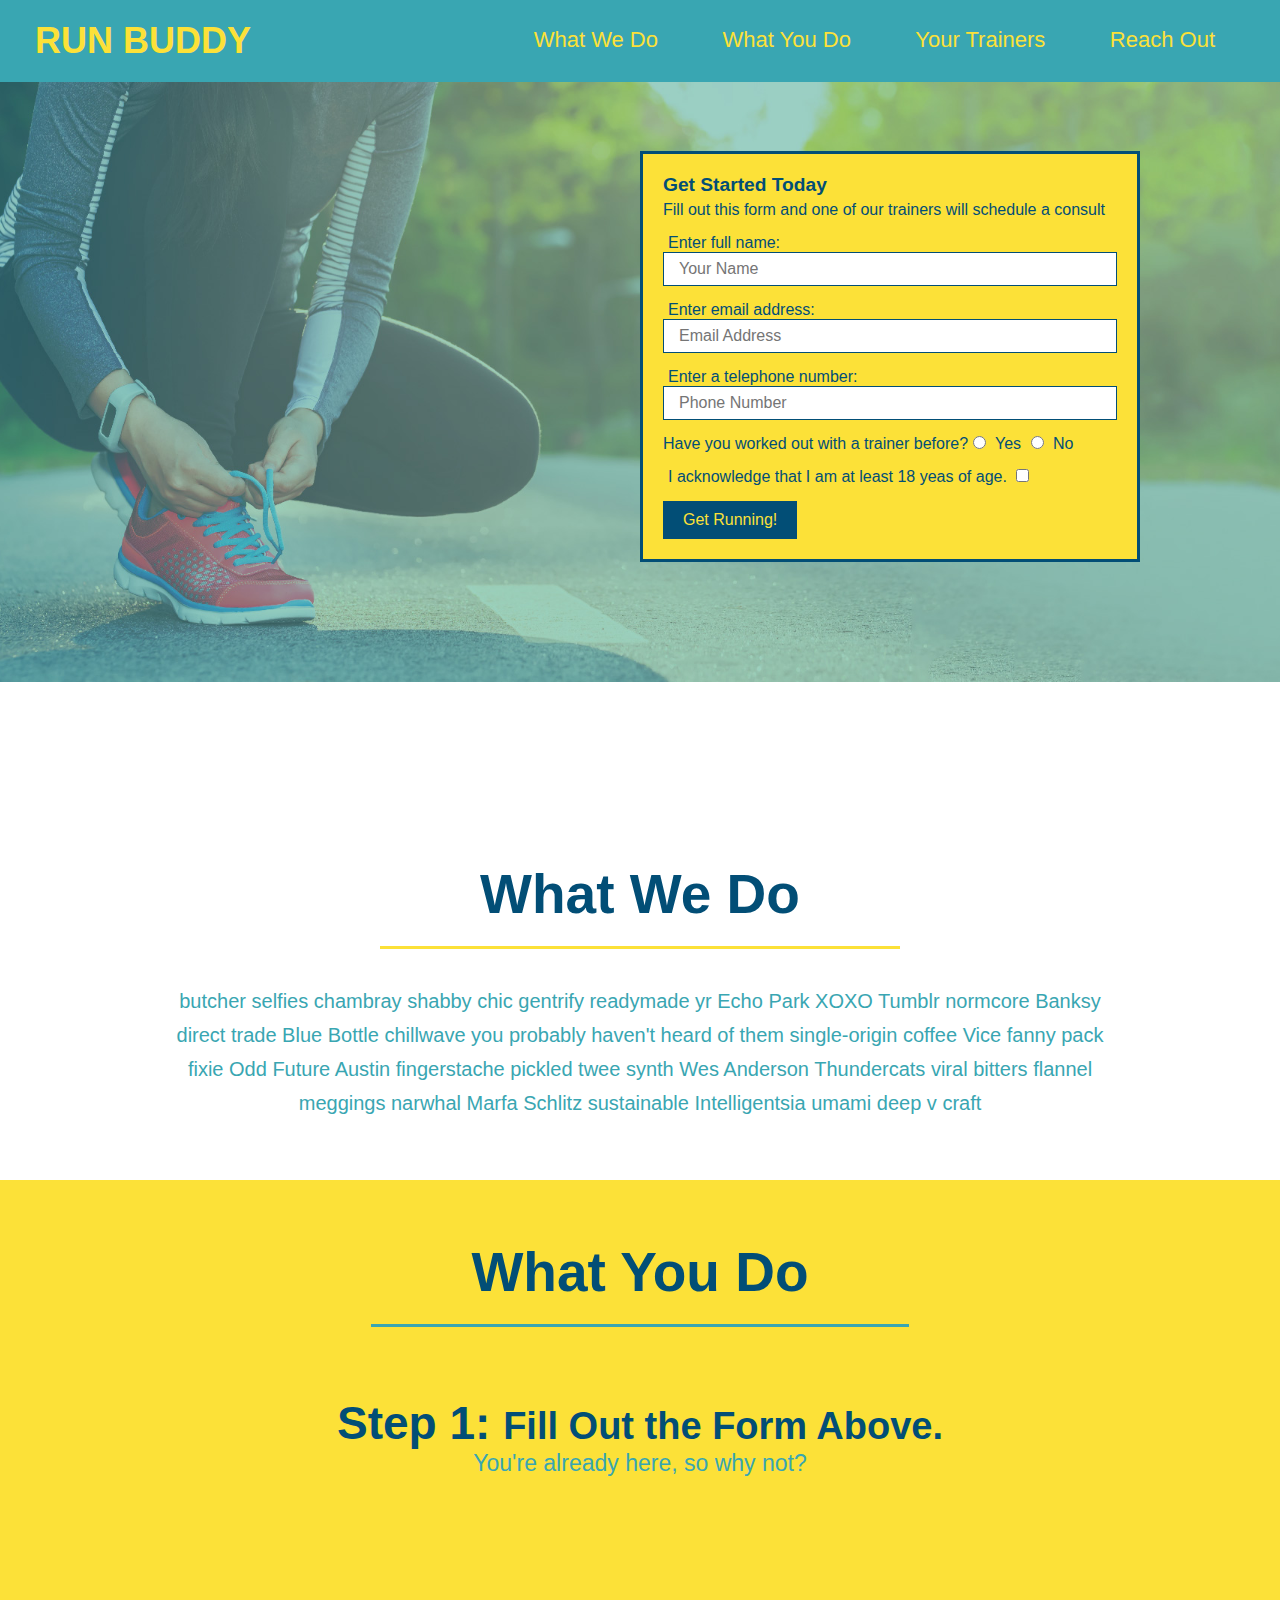
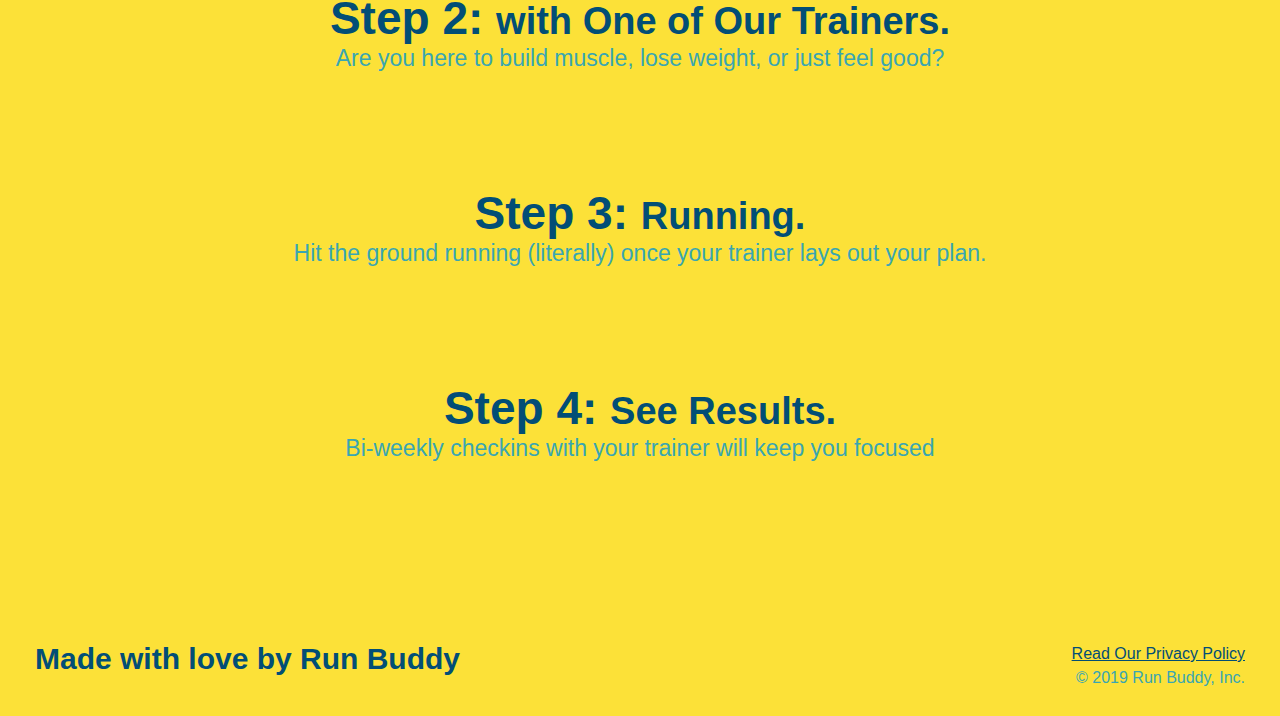
==== hello.html @ b3132343 "Style what you do section" ====
<!DOCTYPE html>
<html lang="en">
    <head>
        <link rel="stylesheet" href="../assets/style.css" />
        <meta charset="UTF-8" />
        <title>Run Buddy</title>
    </head>
    <body>
    <!--navigation -->
    <header>
        <h1>
            <a href="/">RUN BUDDY</a>
        </h1>
        <nav>
            <!-- Unordered list element -->
            <ul>
                <!--List item element-->
                <li>
                    <!-- Anchor element -->
                    <a href="#what-we-do">What We Do</a>
                </li>
                <li>
                    <a href="#what-you-do">What You Do</a>
                </li>
                <li>
                    <a href="#your-trainers">Your Trainers</a>
                </li>
                <li>
                    <a href="#reach-out">Reach Out</a>
                </li>
            </ul>
        </nav>
    </header>

    <section class="hero">
        <div class="hero-form">
            <h3>Get Started Today</h3>
            <p>Fill out this form and one of our trainers will schedule a consult</p>
        <!-- Add form element -->
        <form>
            <label for="name">Enter full name:</label>
            <input type="text" placeholder="Your Name" name="name" id="name" class="form-input"/>
            <label for="email">Enter email address:</label>
            <input type="email" placeholder="Email Address" name="email" id="email" class="form-input" />
            <label for="phone">Enter a telephone number:</label>
            <input type="tel" placeholder="Phone Number" name="phone" id="phone" class="form-input"/>
            <p>
                Have you worked out with a trainer before?
                <input type="radio" name="trainer-confirm" id="trainer-yes" />
                <label for="trainer-yes">Yes</label>
                <input type="radio" name="trainer-confirm" id="trainer-no" />
                <label for="trainer-no">No</label>
            </p>
            <p>
                <label for="checkbox" >
                    I acknowledge that I am at least 18 yeas of age.
                </label>
                <input type="checkbox" name="age-confirm" id="checkbox" />
            </p>
            <button type="submit">
                Get Running!
            </button>
        </form>
        </div>
    </section>

    <!-- hero/jumbotron-->
    <section>
    </section>

   <!-- "what we do" section -->
<section id="what-we-do" class="intro">
    <h2 class="section-title primary-border">What We Do</h2>
    <p>
      butcher selfies chambray shabby chic gentrify readymade yr Echo Park XOXO Tumblr normcore Banksy direct trade Blue Bottle chillwave you probably haven't heard of them single-origin coffee Vice fanny pack fixie Odd Future Austin fingerstache pickled twee synth Wes Anderson Thundercats viral bitters flannel meggings narwhal Marfa Schlitz sustainable Intelligentsia umami deep v craft
    </p>
  </section>

  <!-- "what you do" section -->
  <section id="what-you-do" class="steps">
    <h2 class="section-title secondary-border">What You Do</h2>

    <div>
    <!--insert this img element-->
    <img src="./assets/images/step-1.svg" alt="" />
      <h3>Step 1: <span>Fill Out the Form Above.</span></h3>
      <p>You're already here, so why not?</p>
    </div>
  
    <div>
        <img src="./assets/images/step-2.svg" alt="" />
      <h3>Step 2: <span> with One of Our Trainers.</span></h3>
      <p>Are you here to build muscle, lose weight, or just feel good?</p>
    </div>
  
    <div>
        <img src="./assets/images/step-3.svg" alt="" />
      <h3>Step 3: <span> Running.</span></h3>
      <p>Hit the ground running (literally) once your trainer lays out your plan.</p>
    </div>
  
    <div>
        <img src="./assets/images/step-4.svg" alt="" />
      <h3>Step 4: <span>See Results.</span></h3>
      <p>Bi-weekly checkins with your trainer will keep you focused</p>
    </div>
  </section>

    <!-- footer -->
    <footer>
        <h2>Made with love by Run Buddy</h2>
        <div>
            <a href="#">Read Our Privacy Policy</a><br />
            &copy; 2019 Run Buddy, Inc.
        </div>
    </footer>
    </body>
</html>
---- assets/style.css ----
* {
    margin: 0;
    padding: 0;
    box-sizing: border-box;
  }

body {
    /* more on this crazy alphanumerical value in a minute! */
    color: #39a6b2;
    font-family: Helvetica, Arial, sans-serif;
}

header {
    padding: 20px 35px;
    background-color: #39a6b2;
}

header h1 {
    font-weight: bold;
    font-size: 36px;
    color: #fce138;
    margin: 0;
    display: inline;
}

header a {
    text-decoration: none;
    color: #fce138;
}

header nav {
    float: right;
    margin: 7px 0;
}

header nav ul li {
    display: inline;
}

header nav ul li a {
    margin: 0 30px;
    font-weight: lighter;
    font-size: 22px;
  }

footer {
    background: #fce138;
    width: 100%;
    padding: 40px 35px;
}

footer h2 {
    display: inline;
    color: #024e76;
    font-size: 30px;
    margin: 0;
}

footer div {
    float: right;
    line-height: 1.5;
    text-align: right;
}

footer a {
    color: #024e76;
}

section {
    padding: 60px;
}

/* Hero Style Start */
.hero {
    background-image: url("../assets/Images/hero-bg.jpg");
    height: 600px;
    background-size: cover;
    background-position: center;
    position: relative;
  }
  /* Hero Style End */

.hero-form {
    background-color: #fce138;
    padding: 20px;
    width: 500px;
    color: #024e76;
    border: solid 3px #024e76;
    position: absolute;
    bottom: 120px;
    right: 140px;
  }

h3 {
    margin: 0;
    font-size: larger;
}

.hero-form p {
    margin: 5px 0 15px 0;
  }

.form-input {
   border: 1px solid #024e76;
   display: block;
   padding: 7px 15px;
   font-size: 16px;
   color: #024e76;
   width: 100%;
   margin-bottom: 15px; 
}

.hero-form label {
    margin: 0 5px;
}

.hero-form button {
    color: #fce138;
    background-color: #024e76;
    border: none;
    padding: 10px 20px;
    font-size: 16px;
  }
  /* HERO STYLES END */

.intro {
    text-align: center;
}

.intro p {
    line-height: 1.7;
    color: #39a6b2;
    width: 80%;
    font-size: 20px;
    margin: 0 auto;
  }

.steps {
    text-align: center;
    background: #fce138;
  }

.section-title {
    font-size: 55px;
    color: #024e76;
    margin-bottom: 35px;
    padding: 0 100px 20px 100px;
    display: inline-block;
    border-bottom: 3px solid;
  }
  
.primary-border {
    border-color: #fce138;
  }
.secondary-border {
    border-color: #39a6b2;
}

.steps div {
  margin-bottom: 80px;
}

.steps img {
  width: 15%;
  margin: 10px 0;
}

.steps h3 {
  color: #024e76;
  font-size: 46px;
  margin-top: 10px;
}

.steps p {
  color: #39a6b2;
  font-size: 23px;
}

.steps span {
  font-size: 38px;
}
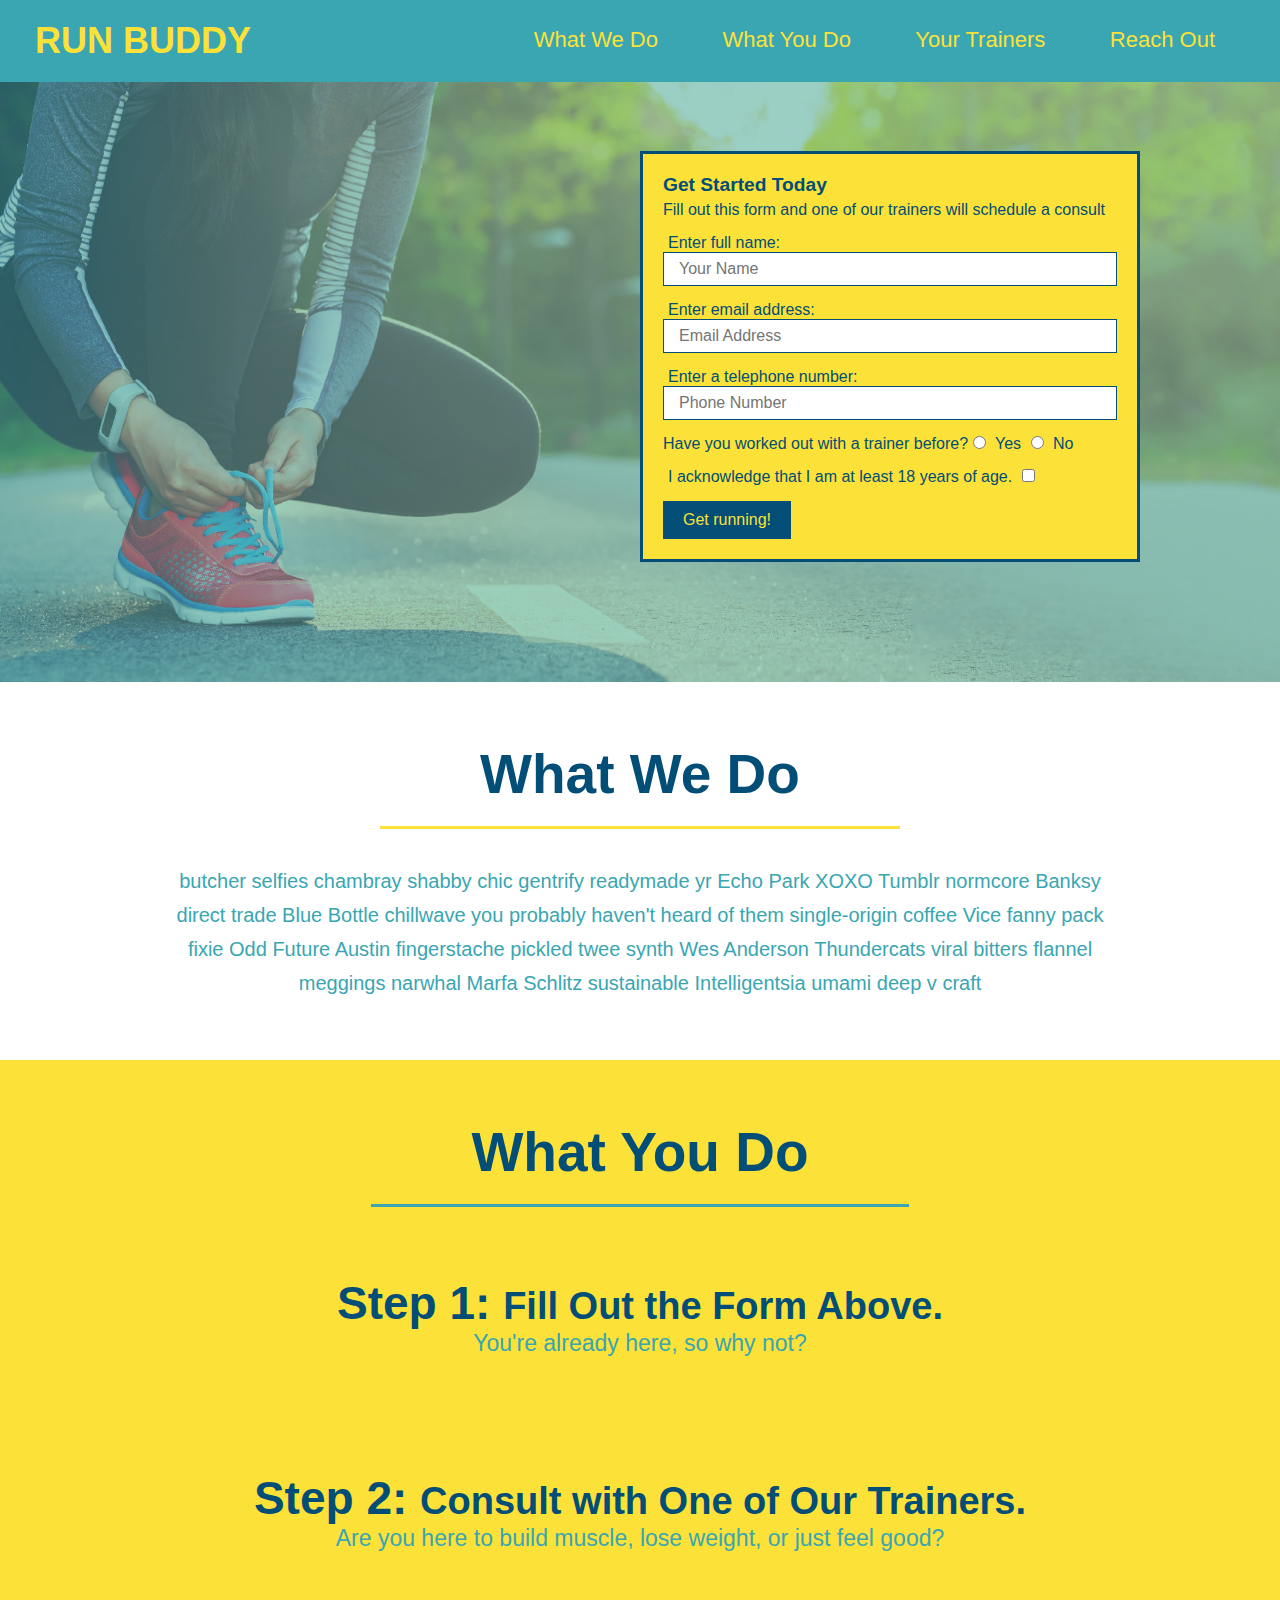
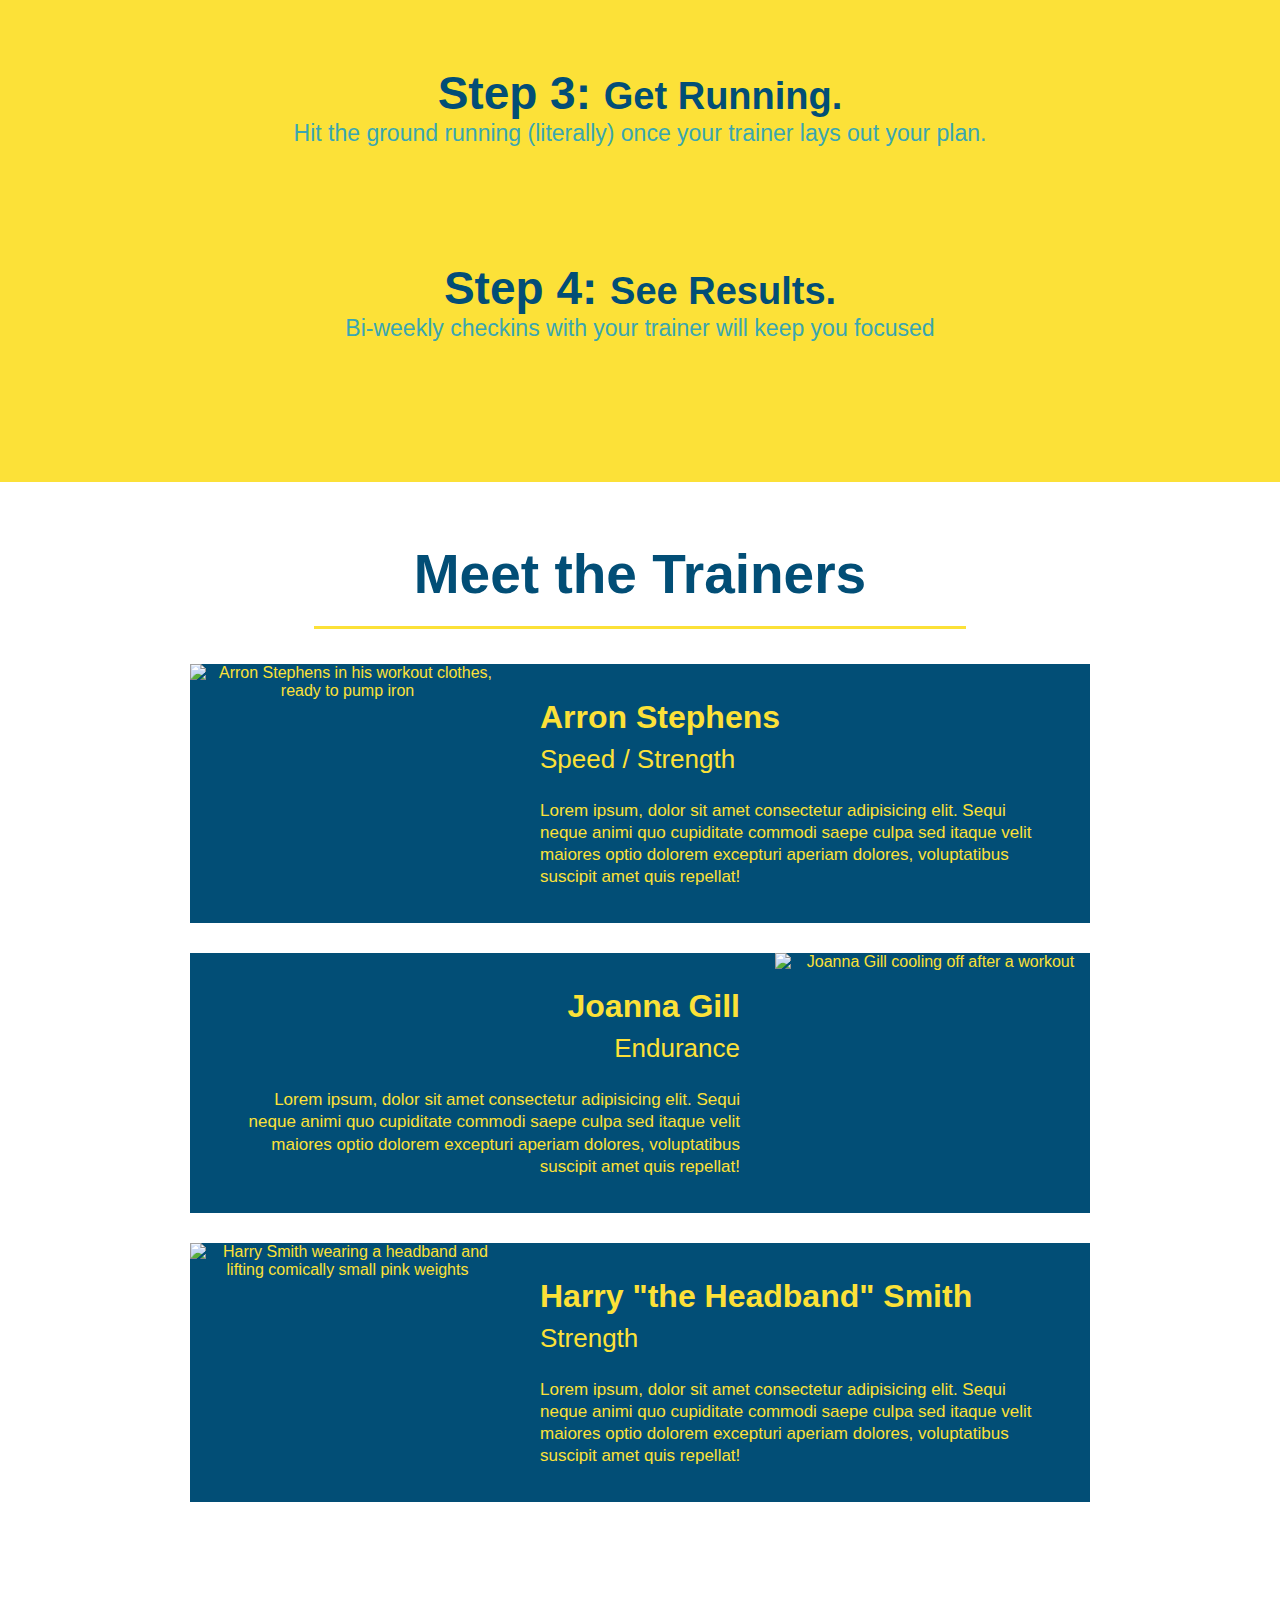
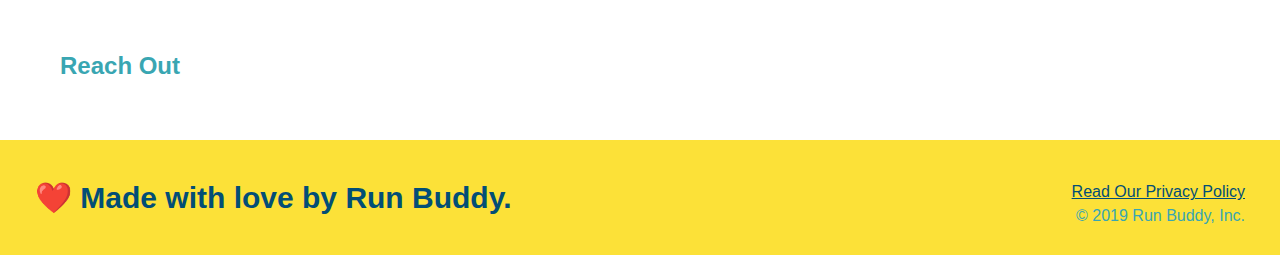
==== commit 67ce08d0: "meet the trainers sections" ====
--- a/hello.html
+++ b/hello.html
@@ -1,78 +1,81 @@
 <!DOCTYPE html>
 <html lang="en">
-    <head>
-        <link rel="stylesheet" href="../assets/style.css" />
-        <meta charset="UTF-8" />
-        <title>Run Buddy</title>
-    </head>
-    <body>
-    <!--navigation -->
-    <header>
-        <h1>
-            <a href="/">RUN BUDDY</a>
-        </h1>
-        <nav>
-            <!-- Unordered list element -->
-            <ul>
-                <!--List item element-->
-                <li>
-                    <!-- Anchor element -->
-                    <a href="#what-we-do">What We Do</a>
-                </li>
-                <li>
-                    <a href="#what-you-do">What You Do</a>
-                </li>
-                <li>
-                    <a href="#your-trainers">Your Trainers</a>
-                </li>
-                <li>
-                    <a href="#reach-out">Reach Out</a>
-                </li>
-            </ul>
-        </nav>
-    </header>
 
-    <section class="hero">
-        <div class="hero-form">
-            <h3>Get Started Today</h3>
-            <p>Fill out this form and one of our trainers will schedule a consult</p>
-        <!-- Add form element -->
-        <form>
-            <label for="name">Enter full name:</label>
-            <input type="text" placeholder="Your Name" name="name" id="name" class="form-input"/>
-            <label for="email">Enter email address:</label>
-            <input type="email" placeholder="Email Address" name="email" id="email" class="form-input" />
-            <label for="phone">Enter a telephone number:</label>
-            <input type="tel" placeholder="Phone Number" name="phone" id="phone" class="form-input"/>
-            <p>
-                Have you worked out with a trainer before?
-                <input type="radio" name="trainer-confirm" id="trainer-yes" />
-                <label for="trainer-yes">Yes</label>
-                <input type="radio" name="trainer-confirm" id="trainer-no" />
-                <label for="trainer-no">No</label>
-            </p>
-            <p>
-                <label for="checkbox" >
-                    I acknowledge that I am at least 18 yeas of age.
-                </label>
-                <input type="checkbox" name="age-confirm" id="checkbox" />
-            </p>
-            <button type="submit">
-                Get Running!
-            </button>
-        </form>
-        </div>
-    </section>
+<head>
+  <meta charset="UTF-8" />
+  <title>Run Buddy</title>
+  <link rel="stylesheet" href="./assets/style.css" />
+</head>
 
-    <!-- hero/jumbotron-->
-    <section>
-    </section>
+<body>
+  <!-- navigation -->
+  <header>
+    <h1>
+      <a href="/">
+        RUN BUDDY
+      </a>
+    </h1>
+    <nav>
+      <!-- Unordered list element -->
+      <ul>
+        <!-- List item element-->
+        <li>
+          <!-- Anchor element -->
+          <a href="#what-we-do">What We Do</a>
+        </li>
+        <li>
+          <a href="#what-you-do">What You Do</a>
+        </li>
+        <li>
+          <a href="#your-trainers">Your Trainers</a>
+        </li>
+        <li>
+          <a href="#reach-out">Reach Out</a>
+        </li>
+      </ul>
+    </nav>
+  </header>
 
-   <!-- "what we do" section -->
-<section id="what-we-do" class="intro">
+  <!-- hero/jumbotron -->
+  <section class="hero">
+    <div class="hero-form">
+      <h3>Get Started Today</h3>
+      <p>Fill out this form and one of our trainers will schedule a consult</p>
+      <form>
+        <label for="name">Enter full name:</label>
+        <input type="text" placeholder="Your Name" name="name" id="name" class="form-input" />
+        <label for="email">Enter email address:</label>
+        <input type="text" placeholder="Email Address" name="email" id="email" class="form-input" />
+        <label for="phone">Enter a telephone number:</label>
+        <input type="text" placeholder="Phone Number" name="phone" id="phone" class="form-input" />
+        <p>
+          Have you worked out with a trainer before?
+          <input type="radio" name="trainer-confirm" id="trainer-yes" />
+          <label for="trainer-yes">Yes</label>
+          <input type="radio" name="trainer-confirm" id="trainer-no" />
+          <label for="trainer-no">No</label>
+        </p>
+        <p>
+          <label for="checkbox">
+            I acknowledge that I am at least 18 years of age.
+          </label>
+          <input type="checkbox" name="checkpoint1" id="checkbox" />
+        </p>
+        <button type="submit">
+          Get running!
+        </button>
+      </form>
+    </div>
+  </section>
+
+  <!-- "what we do" section -->
+  <section id="what-we-do" class="intro">
     <h2 class="section-title primary-border">What We Do</h2>
     <p>
-      butcher selfies chambray shabby chic gentrify readymade yr Echo Park XOXO Tumblr normcore Banksy direct trade Blue Bottle chillwave you probably haven't heard of them single-origin coffee Vice fanny pack fixie Odd Future Austin fingerstache pickled twee synth Wes Anderson Thundercats viral bitters flannel meggings narwhal Marfa Schlitz sustainable Intelligentsia umami deep v craft
+      butcher selfies chambray shabby chic gentrify readymade yr Echo Park XOXO Tumblr normcore Banksy direct trade Blue
+      Bottle chillwave you probably haven't heard of them single-origin coffee Vice fanny pack fixie Odd Future Austin
+      fingerstache pickled twee synth Wes Anderson Thundercats viral bitters flannel meggings narwhal Marfa Schlitz
+      sustainable Intelligentsia umami deep v craft
     </p>
   </section>
 
@@ -81,38 +84,87 @@
     <h2 class="section-title secondary-border">What You Do</h2>
 
     <div>
-    <!--insert this img element-->
-    <img src="./assets/images/step-1.svg" alt="" />
+      <img src="./assets/images/step-1.svg" alt="" />
       <h3>Step 1: <span>Fill Out the Form Above.</span></h3>
       <p>You're already here, so why not?</p>
     </div>
-  
+
     <div>
-        <img src="./assets/images/step-2.svg" alt="" />
-      <h3>Step 2: <span> with One of Our Trainers.</span></h3>
+      <img src="./assets/images/step-2.svg" alt="" />
+      <h3>Step 2: <span>Consult with One of Our Trainers.</span></h3>
       <p>Are you here to build muscle, lose weight, or just feel good?</p>
     </div>
-  
+
     <div>
-        <img src="./assets/images/step-3.svg" alt="" />
-      <h3>Step 3: <span> Running.</span></h3>
+      <img src="./assets/images/step-3.svg" alt="" />
+      <h3>Step 3: <span>Get Running.</span></h3>
       <p>Hit the ground running (literally) once your trainer lays out your plan.</p>
     </div>
-  
+
     <div>
-        <img src="./assets/images/step-4.svg" alt="" />
+      <img src="./assets/images/step-4.svg" alt="" />
       <h3>Step 4: <span>See Results.</span></h3>
       <p>Bi-weekly checkins with your trainer will keep you focused</p>
     </div>
   </section>
 
-    <!-- footer -->
-    <footer>
-        <h2>Made with love by Run Buddy</h2>
-        <div>
-            <a href="#">Read Our Privacy Policy</a><br />
-            &copy; 2019 Run Buddy, Inc.
+  <!-- "meet the trainers" section -->
+  <section id="your-trainers" class="trainers">
+    <h2 class="section-title primary-border">
+        Meet the Trainers
+    </h2>
+    <article class="trainer">
+        <img src="./assets/images/trainer-1.jpg" alt="Arron Stephens in his workout clothes, ready to pump iron" />
+        <div class="trainer-bio text-left">
+          <h3>Arron Stephens</h3>
+          <h4>Speed / Strength</h4>
+          <p>
+            Lorem ipsum, dolor sit amet consectetur adipisicing elit. Sequi neque animi quo cupiditate commodi saepe culpa sed
+            itaque velit maiores optio dolorem excepturi aperiam dolores, voluptatibus suscipit amet quis repellat!
+          </p>
         </div>
-    </footer>
-    </body>
+      </article>
+
+      <!-- second trainer bio -->
+<article class="trainer">
+    <div class="trainer-bio text-right">
+      <h3>Joanna Gill</h3>
+      <h4>Endurance</h4>
+      <p>
+        Lorem ipsum, dolor sit amet consectetur adipisicing elit. Sequi neque animi quo cupiditate commodi saepe culpa sed
+        itaque velit maiores optio dolorem excepturi aperiam dolores, voluptatibus suscipit amet quis repellat!
+      </p>
+    </div>
+    <img src="./assets/images/trainer-2.jpg" alt="Joanna Gill cooling off after a workout" />
+  </article>
+  
+  <!-- third trainer bio -->
+  <article class="trainer">
+    <img src="./assets/images/trainer-3.jpg" alt="Harry Smith wearing a headband and lifting comically small pink weights" />
+    <div class="trainer-bio text-left">
+      <h3>Harry "the Headband" Smith</h3>
+      <h4>Strength</h4>
+      <p>
+        Lorem ipsum, dolor sit amet consectetur adipisicing elit. Sequi neque animi quo cupiditate commodi saepe culpa sed
+        itaque velit maiores optio dolorem excepturi aperiam dolores, voluptatibus suscipit amet quis repellat!
+      </p>
+    </div>
+  </article>
+  </section>
+
+  <!-- "reach out" section -->
+  <section>
+    <h2>Reach Out</h2>
+  </section>
+
+  <!-- footer -->
+  <footer>
+    <h2>❤️ Made with love by Run Buddy.</h2>
+    <div>
+      <a href="#">Read Our Privacy Policy</a><br />
+      &copy; 2019 Run Buddy, Inc.
+    </div>
+  </footer>
+</body>
+
 </html>--- a/assets/style.css
+++ b/assets/style.css
@@ -178,4 +178,51 @@
 
 .steps span {
   font-size: 38px;
+}
+
+.trainers {
+  text-align: center;
+}
+
+.trainer {
+  width: 900px;
+  margin: 0 auto 30px auto;
+  background: #024e76;
+  color: #fce138;
+  overflow: auto;
+}
+
+.trainer img {
+  width: 35%;
+  float: left;
+}
+
+.trainer-bio {
+  padding: 35px;
+  float: left;
+  width: 65%;
+}
+
+.text-left {
+  text-align: left;
+}
+
+.text-right {
+  text-align: right;
+}
+
+.trainer-bio h3 {
+  font-size: 32px;
+  margin-bottom: 8px;
+}
+
+.trainer-bio h4 {
+  font-weight: lighter;
+  font-size: 26px;
+  margin-bottom: 25px;
+}
+
+.trainer-bio p {
+  font-size: 17px;
+  line-height: 1.3;
 }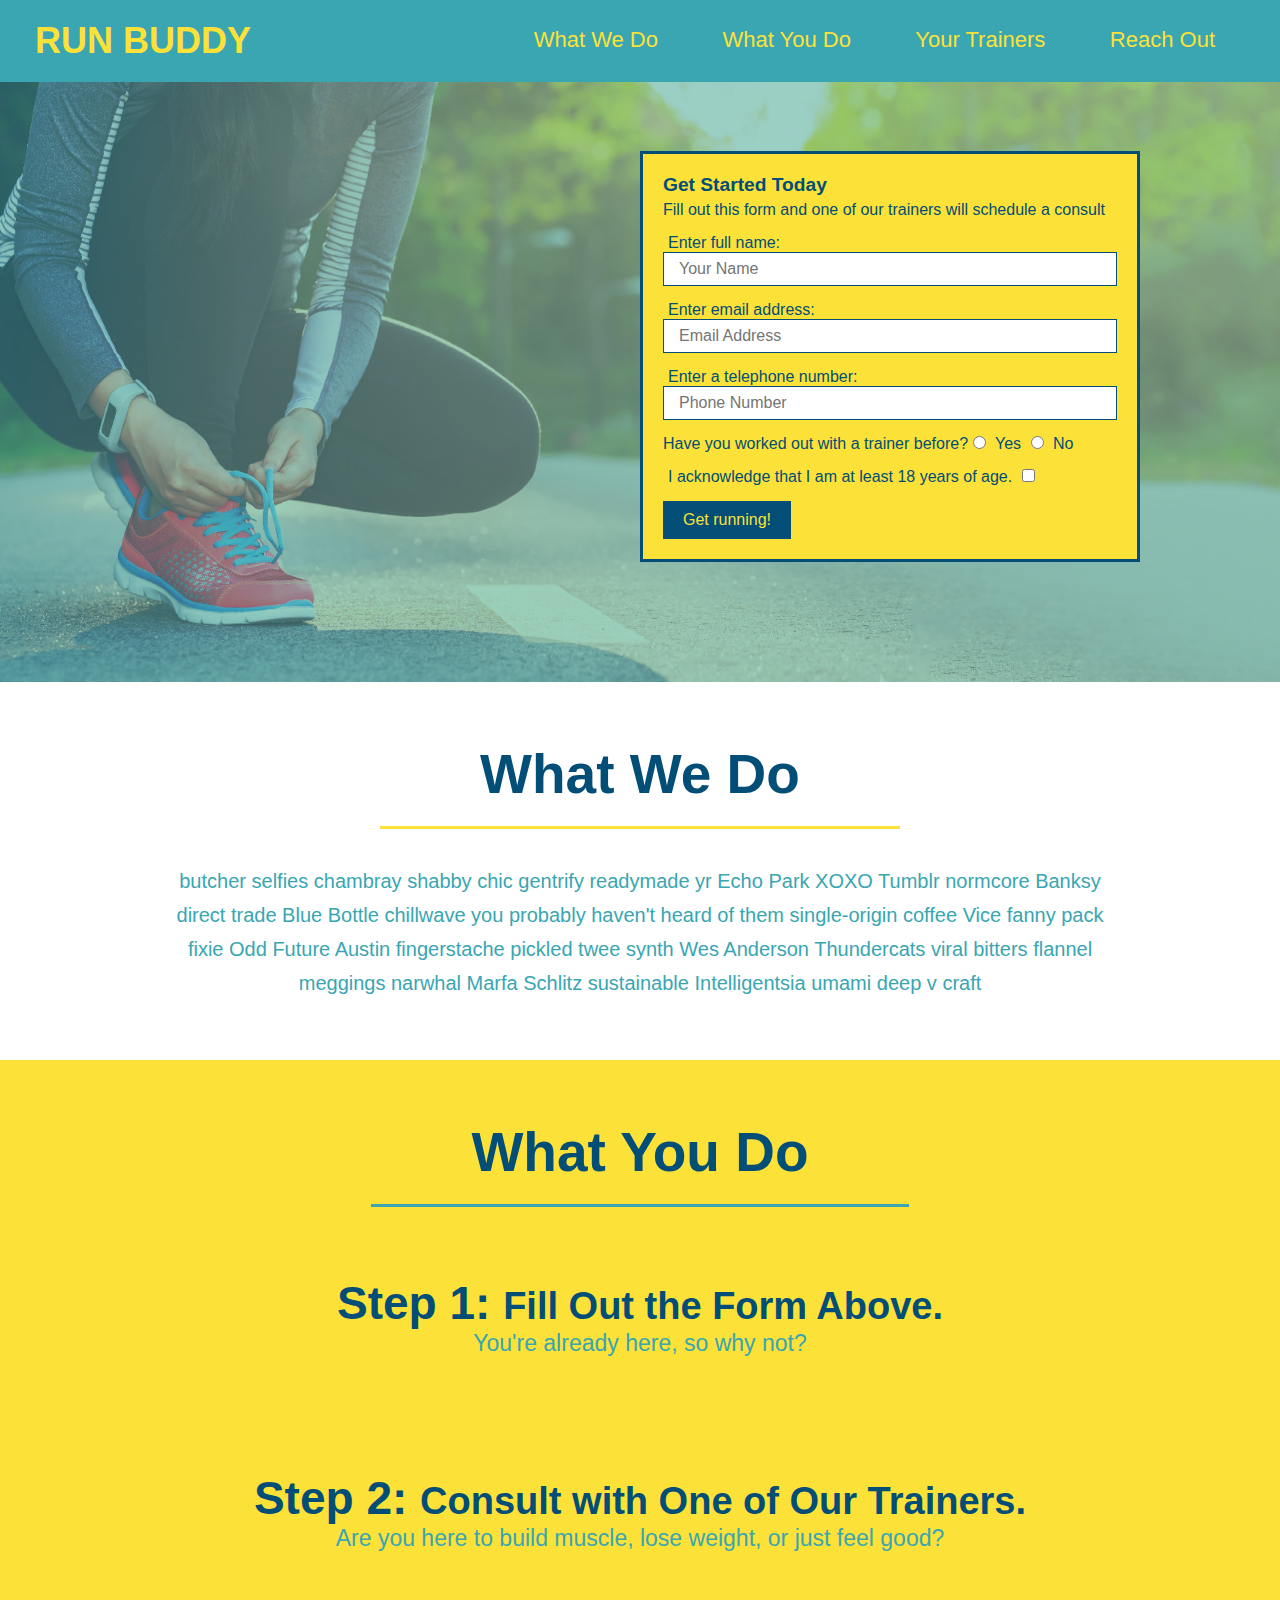
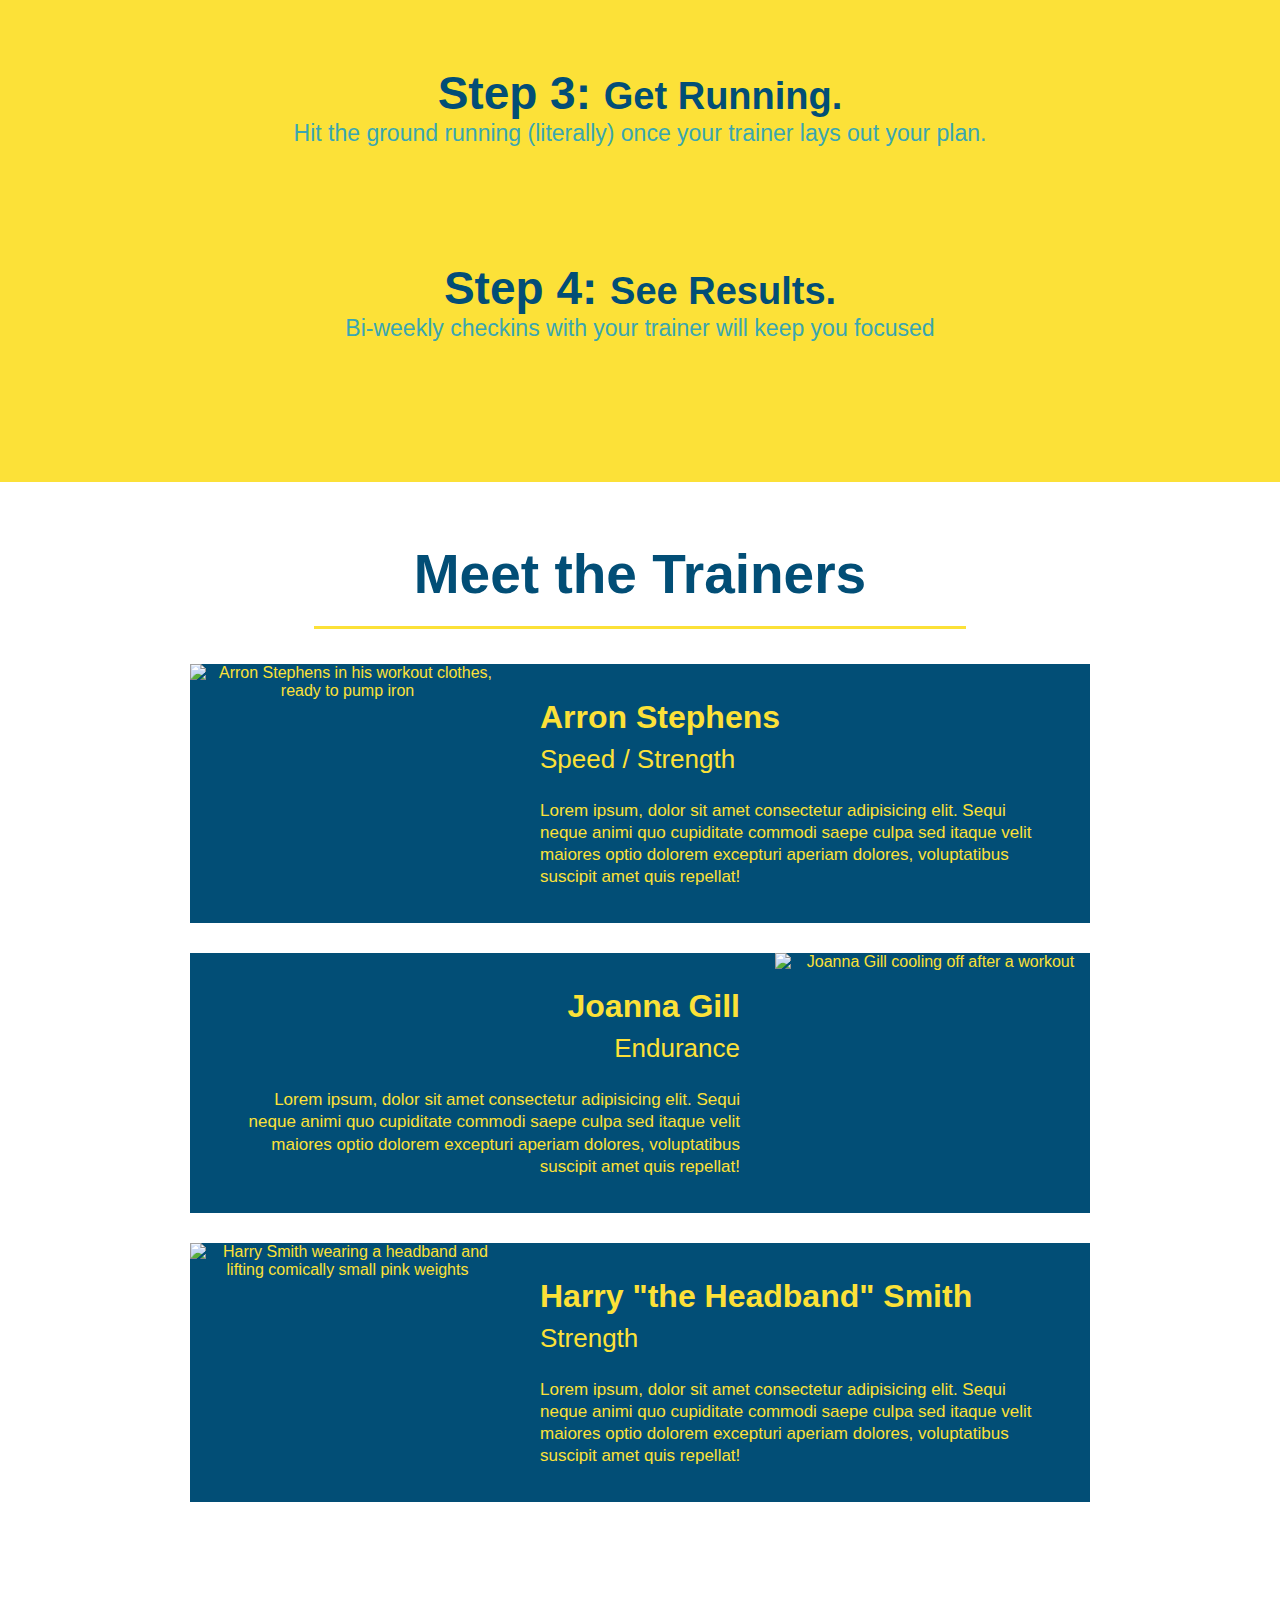
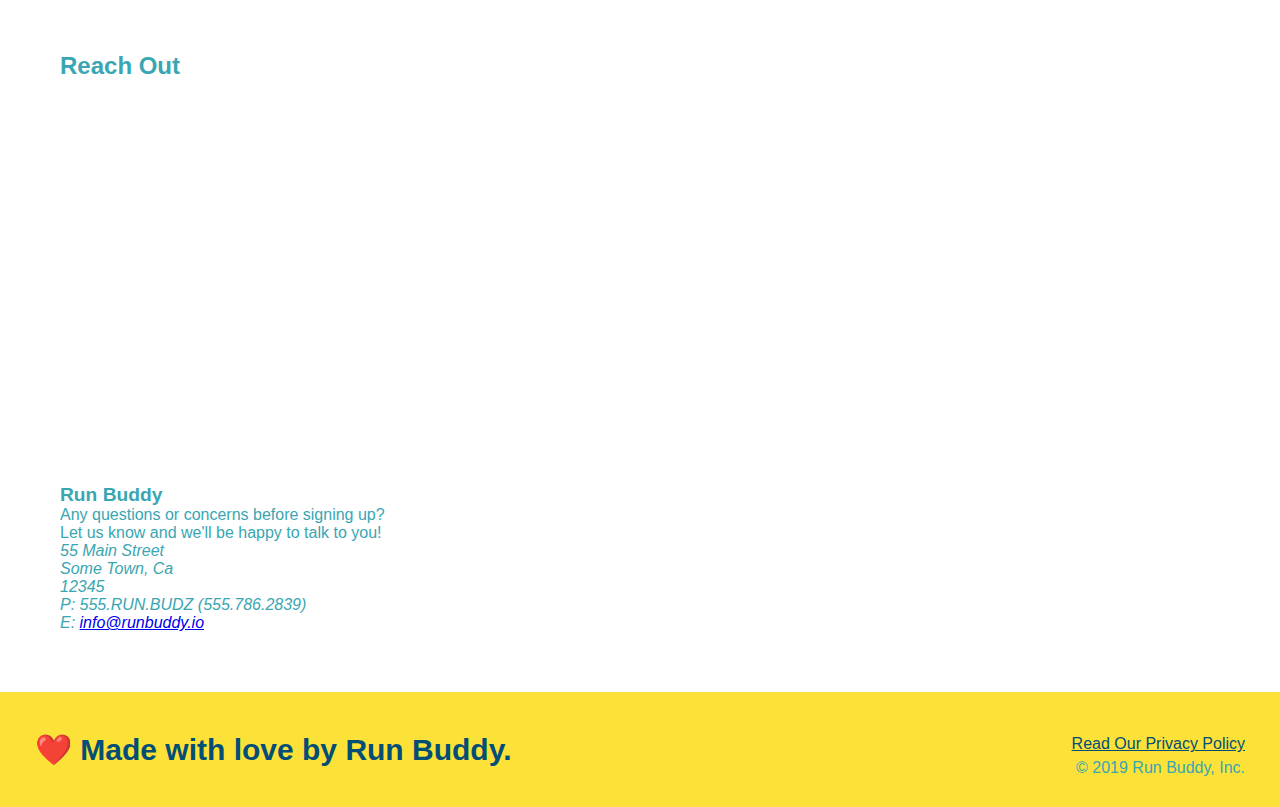
==== commit 2e3fb6e6: "add iframe" ====
--- a/hello.html
+++ b/hello.html
@@ -155,6 +155,30 @@
   <!-- "reach out" section -->
   <section>
     <h2>Reach Out</h2>
+    <div class="contact-info">
+        <iframe src="https://www.google.com/maps/embed?pb=!1m18!1m12!1m3!1d2811.3860946432774!2d-123.22640458370587!3d45.19952207909867!2m3!1f0!2f0!3f0!3m2!1i1024!2i768!4f13.1!3m3!1m2!1s0x5495493e9997f255%3A0x2c4fd81c0c675574!2s1273%20SW%20Emma%20Dr%2C%20McMinnville%2C%20OR%2097128!5e0!3m2!1sen!2sus!4v1644270091377!5m2!1sen!2sus" 
+        width="400" 
+        height="400" 
+        style="border:0;" 
+        allowfullscreen="" 
+        loading="lazy">
+    </iframe>
+    <div>
+        <h3>Run Buddy</h3>
+        <p>
+          Any questions or concerns before signing up?
+          <br />
+          Let us know and we'll be happy to talk to you!
+        </p>
+        <address>
+            55 Main Street <br/>
+            Some Town, Ca <br/>
+            12345<br />
+            P: 555.RUN.BUDZ (555.786.2839)<br/>
+            E: <a href="mailto:info@runbuddy.io">info@runbuddy.io</a>
+          </address>
+      </div>
+    </div>
   </section>
 
   <!-- footer -->
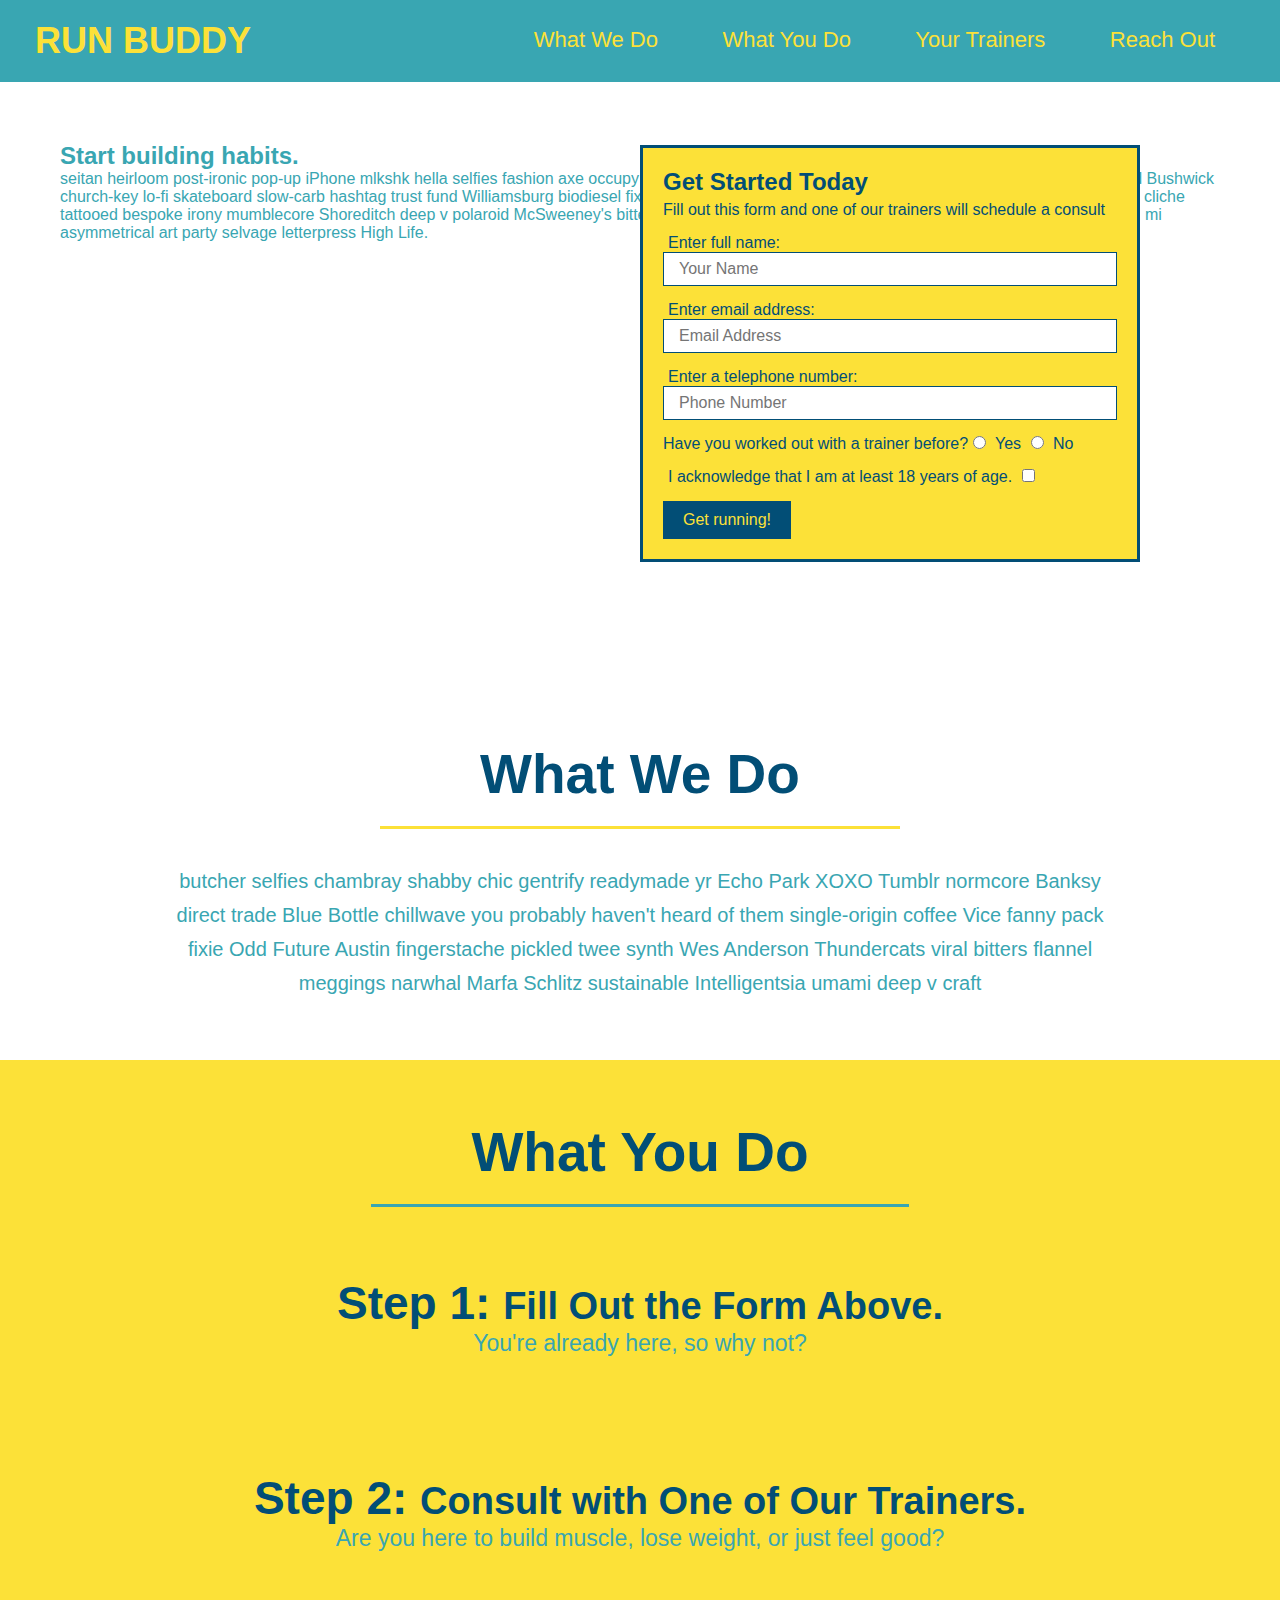
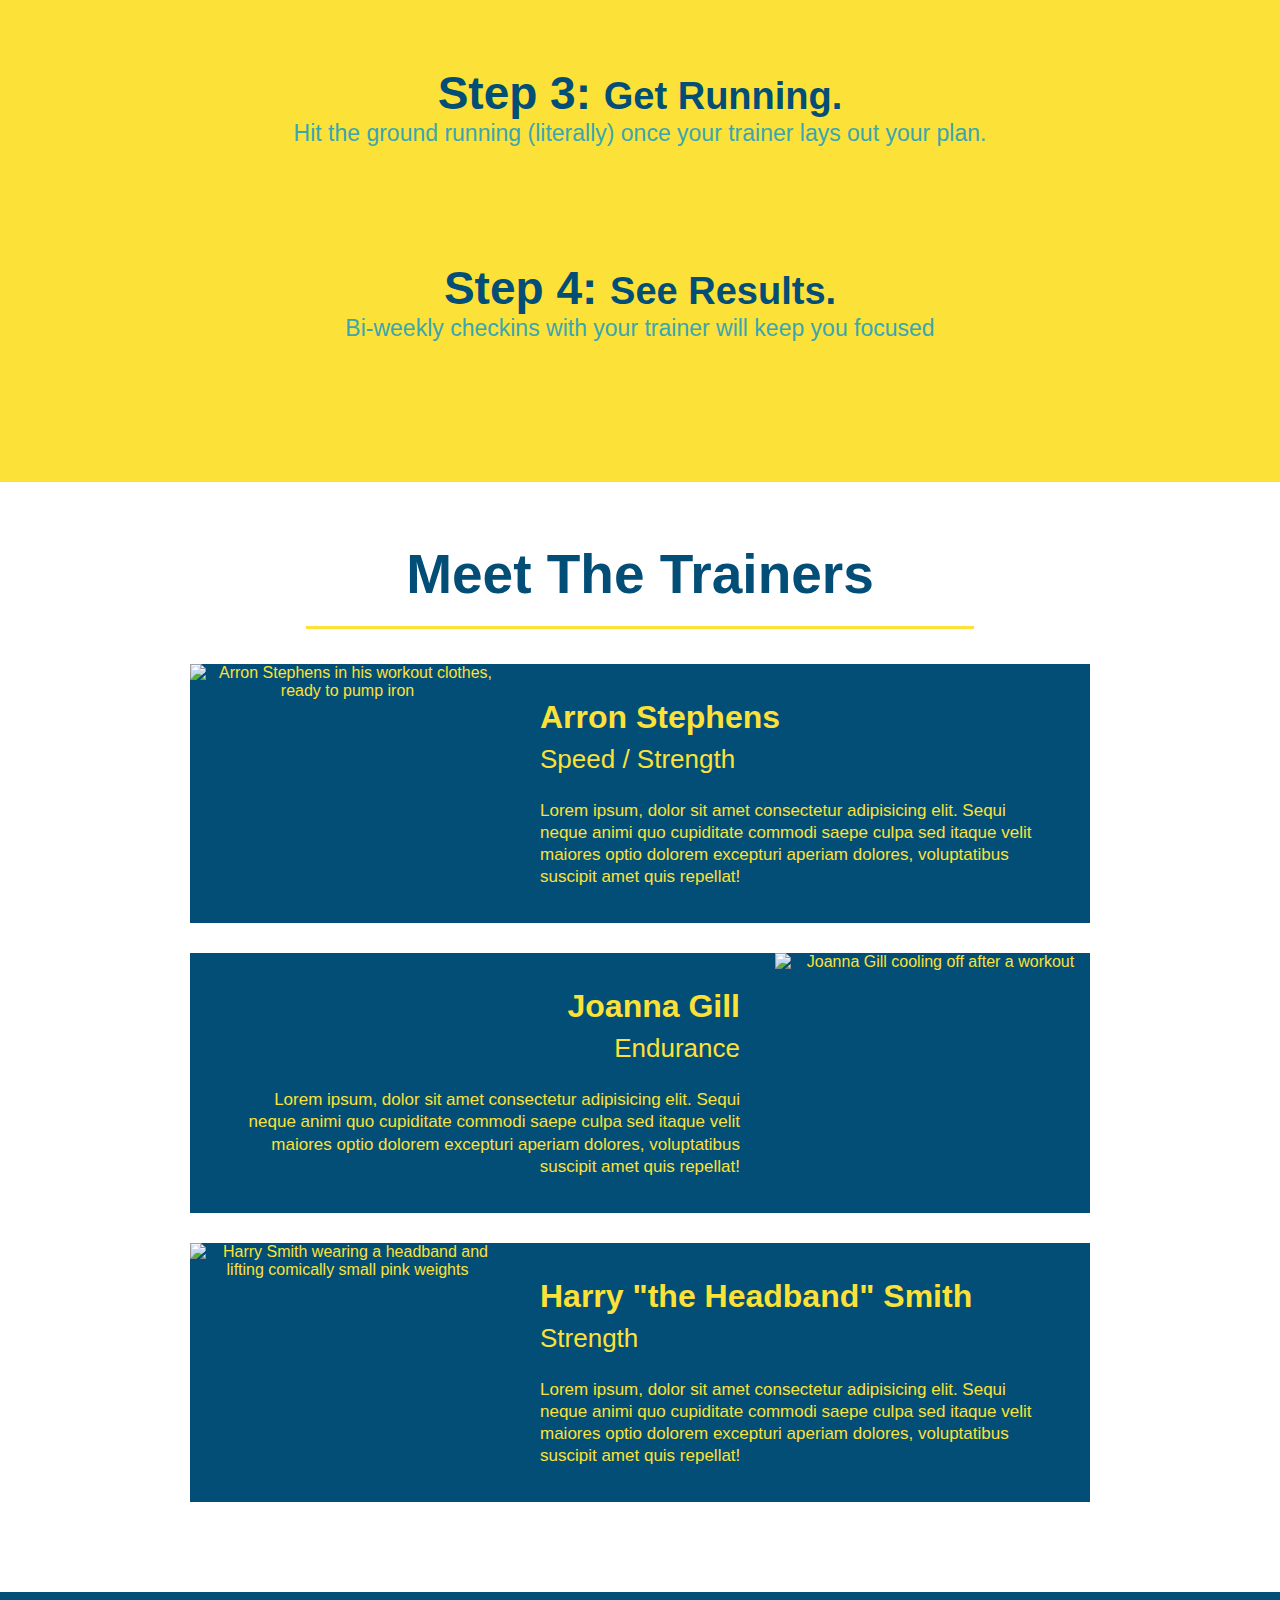
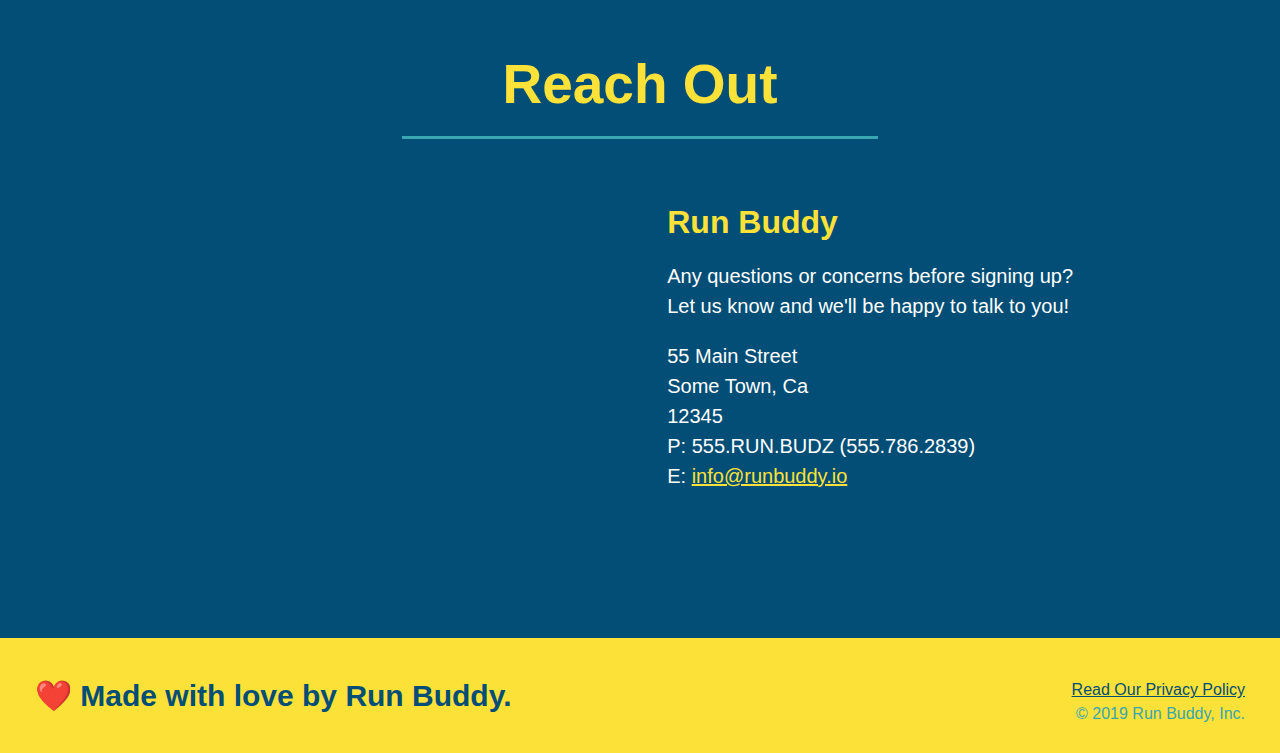
==== commit 16250ac9: "add content to hero, replace image" ====
--- a/hello.html
+++ b/hello.html
@@ -4,7 +4,7 @@
 <head>
   <meta charset="UTF-8" />
   <title>Run Buddy</title>
-  <link rel="stylesheet" href="./assets/style.css" />
+  <link rel="stylesheet" href="./assets/css/style.css" />
 </head>
 
 <body>
@@ -38,6 +38,9 @@
 
   <!-- hero/jumbotron -->
   <section class="hero">
+      <div class="hero-cta">
+          <h2>Start building habits.</h2>
+          <p>seitan heirloom post-ironic pop-up iPhone mlkshk hella selfies fashion axe occupy readymade put a bird on it messenger bag Wes Anderson Schlitz plaid Bushwick church-key lo-fi skateboard slow-carb hashtag trust fund Williamsburg biodiesel fixie farm-to-table 8-bit banjo XOXO Banksy chillwave bicycle rights retro cliche tattooed bespoke irony mumblecore Shoreditch deep v polaroid McSweeney's bitters cray gentrify tofu Marfa you probably haven't heard of them yr banh mi asymmetrical art party selvage letterpress High Life.</p>
     <div class="hero-form">
       <h3>Get Started Today</h3>
       <p>Fill out this form and one of our trainers will schedule a consult</p>
@@ -110,60 +113,61 @@
 
   <!-- "meet the trainers" section -->
   <section id="your-trainers" class="trainers">
-    <h2 class="section-title primary-border">
-        Meet the Trainers
-    </h2>
+    <h2 class="section-title primary-border">Meet The Trainers</h2>
     <article class="trainer">
-        <img src="./assets/images/trainer-1.jpg" alt="Arron Stephens in his workout clothes, ready to pump iron" />
-        <div class="trainer-bio text-left">
-          <h3>Arron Stephens</h3>
-          <h4>Speed / Strength</h4>
-          <p>
-            Lorem ipsum, dolor sit amet consectetur adipisicing elit. Sequi neque animi quo cupiditate commodi saepe culpa sed
-            itaque velit maiores optio dolorem excepturi aperiam dolores, voluptatibus suscipit amet quis repellat!
-          </p>
-        </div>
-      </article>
+      <img src="./assets/images/trainer-1.jpg" alt="Arron Stephens in his workout clothes, ready to pump iron" />
+      <div class="trainer-bio text-left">
+        <h3>Arron Stephens</h3>
+        <h4>Speed / Strength</h4>
+        <p>
+          Lorem ipsum, dolor sit amet consectetur adipisicing elit. Sequi neque animi quo cupiditate commodi saepe culpa
+          sed
+          itaque velit maiores optio dolorem excepturi aperiam dolores, voluptatibus suscipit amet quis repellat!
+        </p>
+      </div>
+    </article>
 
-      <!-- second trainer bio -->
-<article class="trainer">
-    <div class="trainer-bio text-right">
-      <h3>Joanna Gill</h3>
-      <h4>Endurance</h4>
-      <p>
-        Lorem ipsum, dolor sit amet consectetur adipisicing elit. Sequi neque animi quo cupiditate commodi saepe culpa sed
-        itaque velit maiores optio dolorem excepturi aperiam dolores, voluptatibus suscipit amet quis repellat!
-      </p>
-    </div>
-    <img src="./assets/images/trainer-2.jpg" alt="Joanna Gill cooling off after a workout" />
-  </article>
-  
-  <!-- third trainer bio -->
-  <article class="trainer">
-    <img src="./assets/images/trainer-3.jpg" alt="Harry Smith wearing a headband and lifting comically small pink weights" />
-    <div class="trainer-bio text-left">
-      <h3>Harry "the Headband" Smith</h3>
-      <h4>Strength</h4>
-      <p>
-        Lorem ipsum, dolor sit amet consectetur adipisicing elit. Sequi neque animi quo cupiditate commodi saepe culpa sed
-        itaque velit maiores optio dolorem excepturi aperiam dolores, voluptatibus suscipit amet quis repellat!
-      </p>
-    </div>
-  </article>
+    <!-- second trainer bio -->
+    <article class="trainer">
+      <div class="trainer-bio text-right">
+        <h3>Joanna Gill</h3>
+        <h4>Endurance</h4>
+        <p>
+          Lorem ipsum, dolor sit amet consectetur adipisicing elit. Sequi neque animi quo cupiditate commodi saepe culpa
+          sed
+          itaque velit maiores optio dolorem excepturi aperiam dolores, voluptatibus suscipit amet quis repellat!
+        </p>
+      </div>
+      <img src="./assets/images/trainer-2.jpg" alt="Joanna Gill cooling off after a workout" />
+    </article>
+
+    <!-- third trainer bio -->
+    <article class="trainer">
+      <img src="./assets/images/trainer-3.jpg"
+        alt="Harry Smith wearing a headband and lifting comically small pink weights" />
+      <div class="trainer-bio text-left">
+        <h3>Harry "the Headband" Smith</h3>
+        <h4>Strength</h4>
+        <p>
+          Lorem ipsum, dolor sit amet consectetur adipisicing elit. Sequi neque animi quo cupiditate commodi saepe culpa
+          sed
+          itaque velit maiores optio dolorem excepturi aperiam dolores, voluptatibus suscipit amet quis repellat!
+        </p>
+      </div>
+    </article>
   </section>
 
   <!-- "reach out" section -->
-  <section>
-    <h2>Reach Out</h2>
+  <section id="reach-out" class="contact">
+    <h2 class="section-title secondary-border">Reach Out</h2>
     <div class="contact-info">
-        <iframe src="https://www.google.com/maps/embed?pb=!1m18!1m12!1m3!1d2811.3860946432774!2d-123.22640458370587!3d45.19952207909867!2m3!1f0!2f0!3f0!3m2!1i1024!2i768!4f13.1!3m3!1m2!1s0x5495493e9997f255%3A0x2c4fd81c0c675574!2s1273%20SW%20Emma%20Dr%2C%20McMinnville%2C%20OR%2097128!5e0!3m2!1sen!2sus!4v1644270091377!5m2!1sen!2sus" 
-        width="400" 
-        height="400" 
+      <iframe 
+        src="https://www.google.com/maps/embed?pb=!1m18!1m12!1m3!1d3147.1079747227936!2d-120.42364418397035!3d37.92790791110593!2m3!1f0!2f0!3f0!3m2!1i1024!2i768!4f13.1!3m3!1m2!1s0x8090c49129b6ac57%3A0xb56c7eb95a2cd8bd!2sMain%20St%2C%20California%2095327!5e0!3m2!1sen!2sus!4v1616426329495!5m2!1sen!2sus"
         style="border:0;" 
-        allowfullscreen="" 
+        allowfullscreen=""
         loading="lazy">
-    </iframe>
-    <div>
+      </iframe>
+      <div>
         <h3>Run Buddy</h3>
         <p>
           Any questions or concerns before signing up?
@@ -171,12 +175,12 @@
           Let us know and we'll be happy to talk to you!
         </p>
         <address>
-            55 Main Street <br/>
-            Some Town, Ca <br/>
-            12345<br />
-            P: 555.RUN.BUDZ (555.786.2839)<br/>
-            E: <a href="mailto:info@runbuddy.io">info@runbuddy.io</a>
-          </address>
+          55 Main Street <br />
+          Some Town, Ca <br />
+          12345<br />
+          P: 555.RUN.BUDZ (555.786.2839)<br />
+          E: <a href="mailto:info@runbuddy.io">info@runbuddy.io</a>
+        </address>
       </div>
     </div>
   </section>
@@ -185,7 +189,7 @@
   <footer>
     <h2>❤️ Made with love by Run Buddy.</h2>
     <div>
-      <a href="#">Read Our Privacy Policy</a><br />
+      <a href="#privacy-policy.html">Read Our Privacy Policy</a><br />
       &copy; 2019 Run Buddy, Inc.
     </div>
   </footer>
--- a/assets/css/style.css
+++ b/assets/css/style.css
@@ -0,0 +1,270 @@
+* {
+  margin: 0;
+  padding: 0;
+  box-sizing: border-box;
+}
+
+body {
+  /* more on this crazy alphanumerical value in a minute! */
+  color: #39a6b2;
+  font-family: Helvetica, Arial, sans-serif;
+}
+
+/* apply styles to <header> */
+header {
+  padding: 20px 35px;
+  background-color: #39a6b2;
+}
+
+header h1 {
+  font-weight: bold;
+  font-size: 36px;
+  color: #fce138;
+  margin: 0;
+  display: inline;
+}
+header a {
+  text-decoration: none;
+  color: #fce138;
+}
+
+header nav {
+  float: right;
+  margin: 7px 0;
+}
+
+header nav ul li {
+  display: inline;
+}
+
+header nav ul li a {
+  margin: 0 30px;
+  font-weight: lighter;
+  font-size: 22px;
+}
+
+footer {
+  background: #fce138;
+  width: 100%;
+  padding: 40px 35px;
+}
+
+footer h2 {
+  display: inline;
+  color: #024e76;
+  font-size: 30px;
+  margin: 0;
+}
+
+footer div {
+  float: right;
+  line-height: 1.5;
+  text-align: right;
+}
+
+footer a {
+  color: #024e76;
+}
+
+section {
+  padding: 60px;
+}
+
+/* Hero Style Start */
+.hero {
+  background-image: url('../images/hero-bg.jpg');
+  height: 600px;
+  background-size: cover;
+  background-position: center;
+  position: relative;
+}
+/* Hero Style End */
+
+.hero-form {
+  border: 3px solid #024e76;
+  background-color: #fce138;
+  padding: 20px;
+  width: 500px;
+  color: #024e76;
+  position: absolute;
+  bottom: 120px;
+  right: 140px;
+}
+
+.hero-form h3 {
+  font-size: 24px;
+  margin: 0;
+}
+.hero-form p {
+  margin: 5px 0 15px 0;
+}
+
+.form-input {
+  border: 1px solid #024e76;
+  display: block;
+  padding: 7px 15px;
+  font-size: 16px;
+  color: #024e76;
+  width: 100%;
+  margin-bottom: 15px;
+}
+
+.hero-form label {
+  margin: 0 5px;
+}
+
+.hero-form button {
+  color: #fce138;
+  background-color: #024e76;
+  border: none;
+  padding: 10px 20px;
+  font-size: 16px;
+}
+
+.intro {
+  text-align: center;
+}
+
+.intro p {
+  line-height: 1.7;
+  color: #39a6b2;
+  width: 80%;
+  font-size: 20px;
+  margin: 0 auto;
+}
+
+.steps {
+  text-align: center;
+  background: #fce138;
+}
+
+.steps div {
+  margin-bottom: 80px;
+}
+
+.steps img {
+  width: 15%;
+  margin: 10px 0;
+}
+
+.steps h3 {
+  color: #024e76;
+  font-size: 46px;
+  margin-top: 10px;
+}
+
+.steps p {
+  color: #39a6b2;
+  font-size: 23px;
+}
+
+.steps span {
+  font-size: 38px;
+}
+
+.section-title {
+  font-size: 55px;
+  color: #024e76;
+  margin-bottom: 35px;
+  padding: 0 100px 20px 100px;
+  display: inline-block;
+  border-bottom: 3px solid;
+}
+
+.primary-border {
+  border-color: #fce138;
+}
+
+.secondary-border {
+  border-color: #39a6b2;
+}
+
+.trainers {
+  text-align: center;
+}
+
+.trainer {
+  width: 900px;
+  margin: 0 auto 30px auto;
+  background: #024e76;
+  color: #fce138;
+  overflow: auto;
+}
+
+.trainer img {
+  width: 35%;
+  float: left;
+}
+
+.trainer-bio {
+  padding: 35px;
+  float: left;
+  width: 65%;
+}
+
+.trainer-bio h3 {
+  font-size: 32px;
+  margin-bottom: 8px;
+}
+
+.trainer-bio h4 {
+  font-weight: lighter;
+  font-size: 26px;
+  margin-bottom: 25px;
+}
+
+.trainer-bio p {
+  font-size: 17px;
+  line-height: 1.3;
+}
+
+.text-left {
+  text-align: left;
+}
+
+.text-right {
+  text-align: right;
+}
+
+/* REACH OUT STYLES START */
+.contact {
+  text-align: center;
+  background: #024e76;
+}
+
+.contact h2 {
+  color: #fce138;
+}
+
+.contact-info iframe {
+  width: 400px;
+  height: 400px;
+}
+
+.contact-info div {
+  width: 410px;
+  display: inline-block;
+  vertical-align: top;
+  text-align: left;
+  margin: 30px 0 0 60px;
+  color: white;
+}
+
+.contact-info h3 {
+  color: #fce138;
+  font-size: 32px;
+}
+
+.contact-info p,
+.contact-info address {
+  margin: 20px 0;
+  line-height: 1.5;
+  font-size: 20px;
+  font-style: normal;
+}
+
+.contact-info a {
+  color: #fce138;
+}
+
+/* REACH OUT STYLES END */
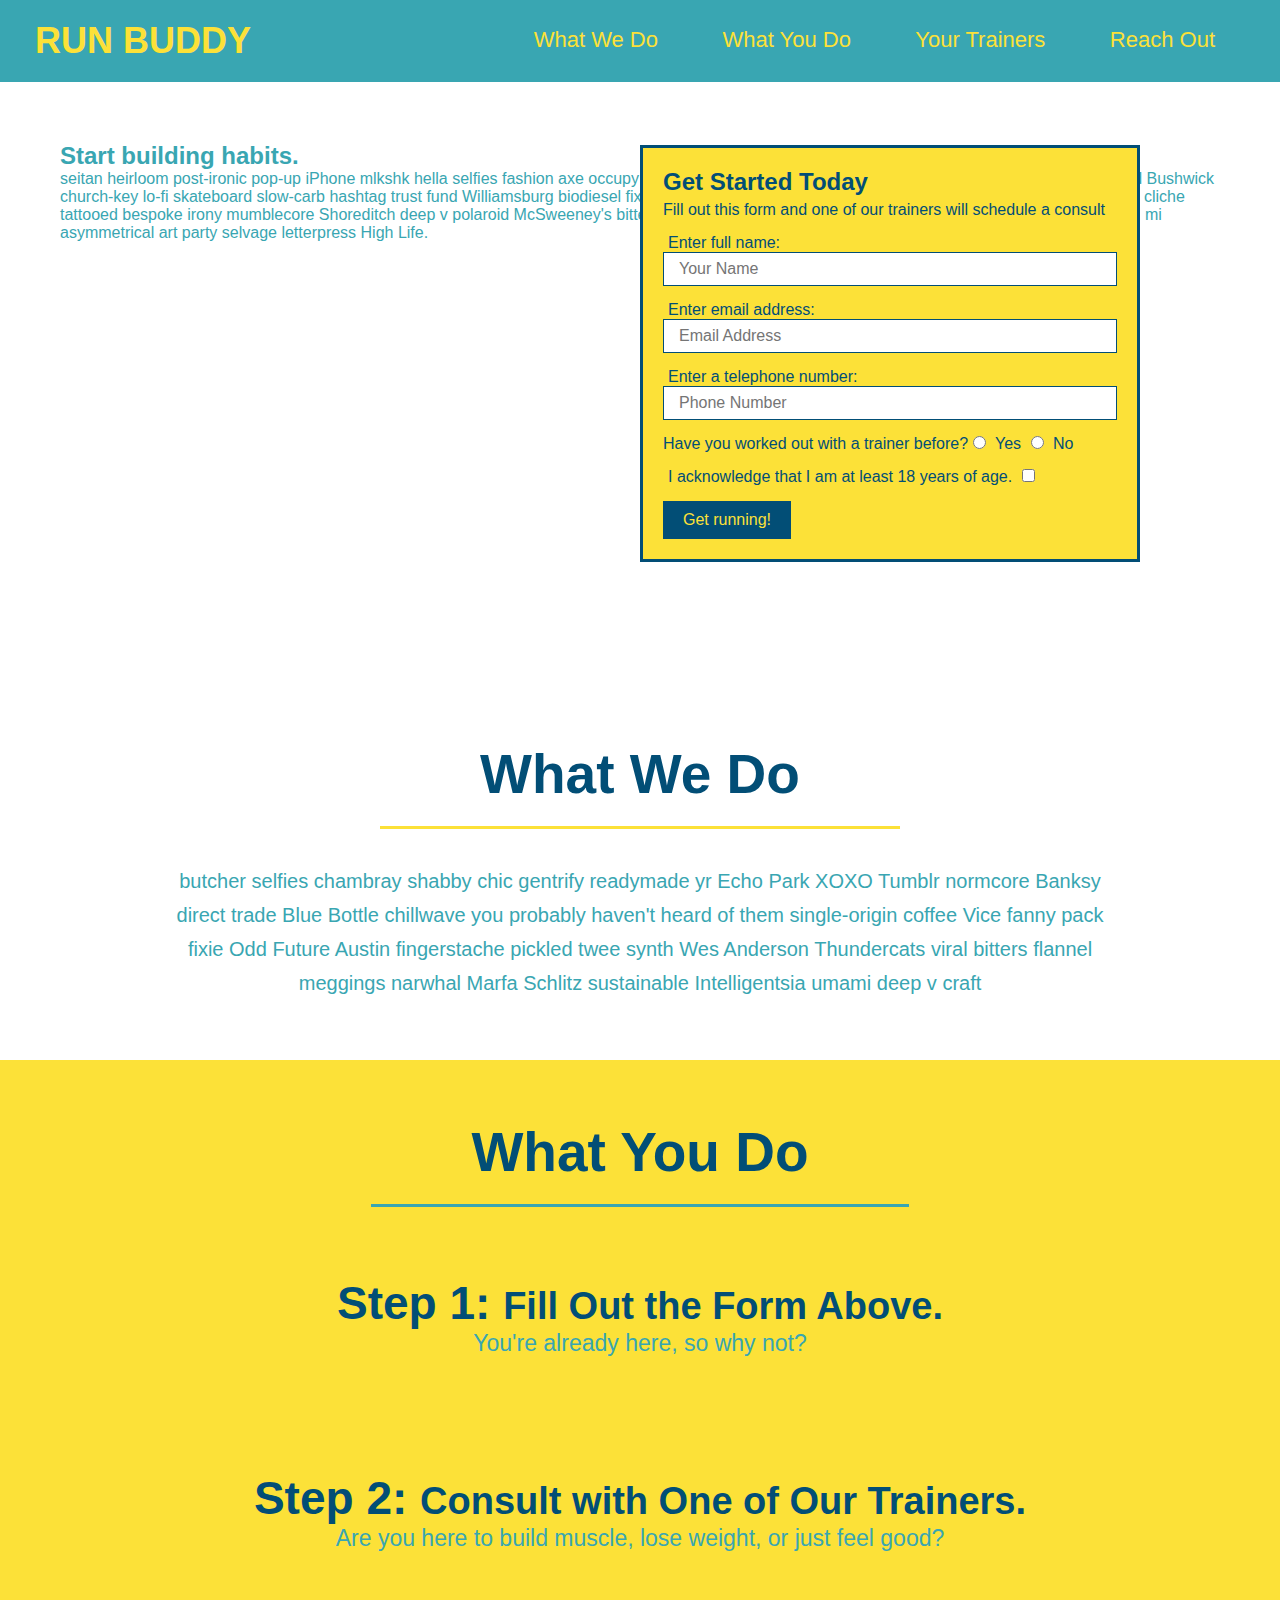
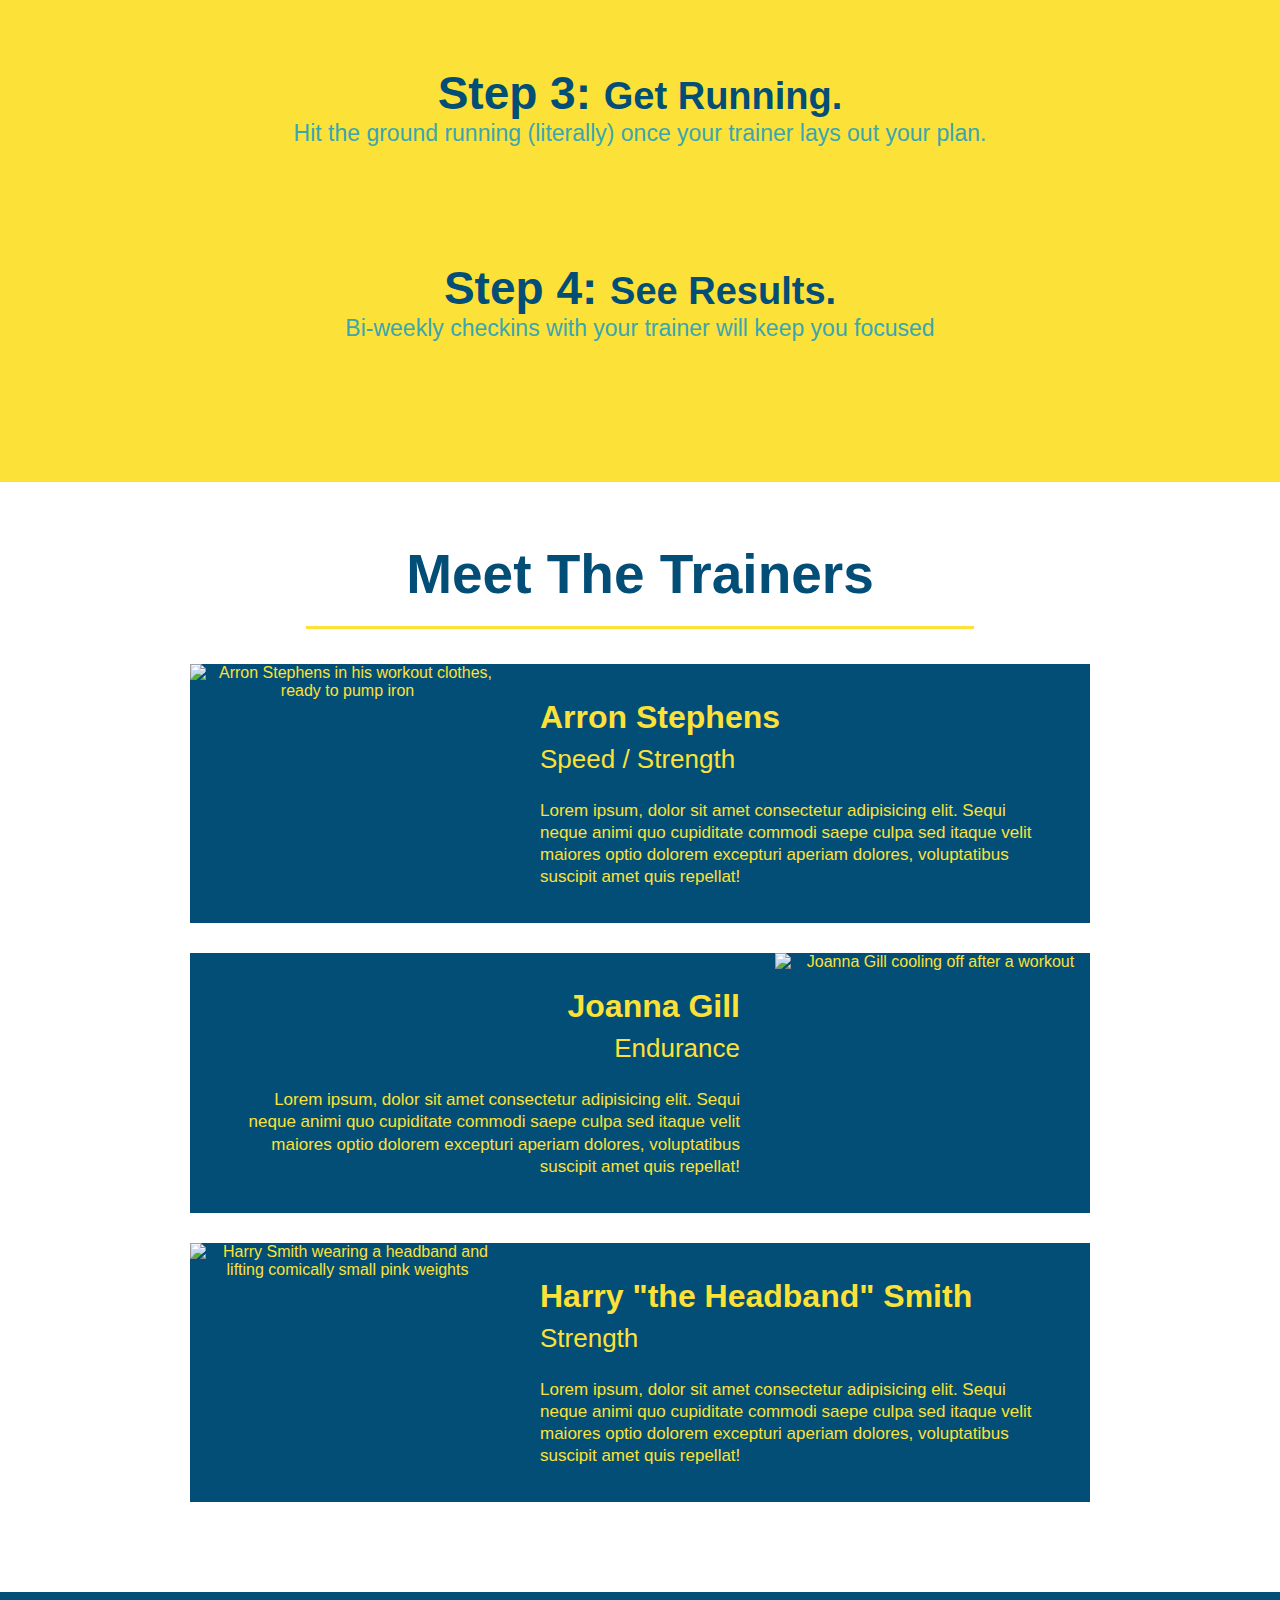
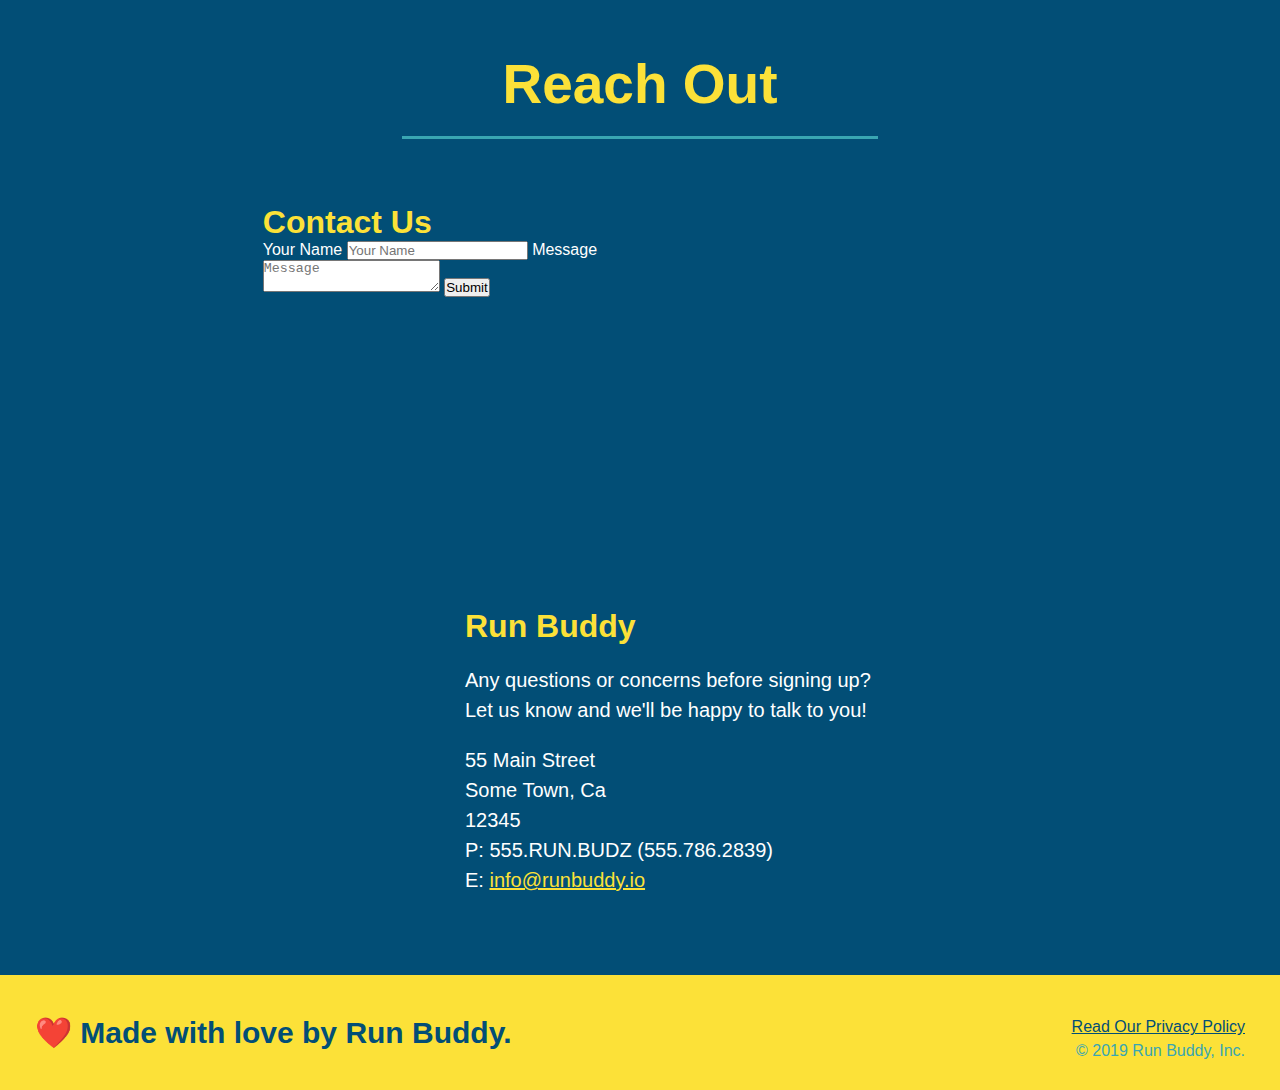
==== commit 770cc88c: "add contact form" ====
--- a/hello.html
+++ b/hello.html
@@ -161,6 +161,18 @@
   <section id="reach-out" class="contact">
     <h2 class="section-title secondary-border">Reach Out</h2>
     <div class="contact-info">
+        <div class="contact-form">
+            <h3>Contact Us</h3>
+            <form>
+               <label for="contact-name">Your Name</label>
+               <input type="text" id="contact-name" placeholder="Your Name" />
+          
+               <label for="contact-message">Message</label>
+               <textarea id="contact-message" placeholder="Message"></textarea>
+          
+               <button type="submit">Submit</button>
+              </form>
+          </div>
       <iframe 
         src="https://www.google.com/maps/embed?pb=!1m18!1m12!1m3!1d3147.1079747227936!2d-120.42364418397035!3d37.92790791110593!2m3!1f0!2f0!3f0!3m2!1i1024!2i768!4f13.1!3m3!1m2!1s0x8090c49129b6ac57%3A0xb56c7eb95a2cd8bd!2sMain%20St%2C%20California%2095327!5e0!3m2!1sen!2sus!4v1616426329495!5m2!1sen!2sus"
         style="border:0;" 
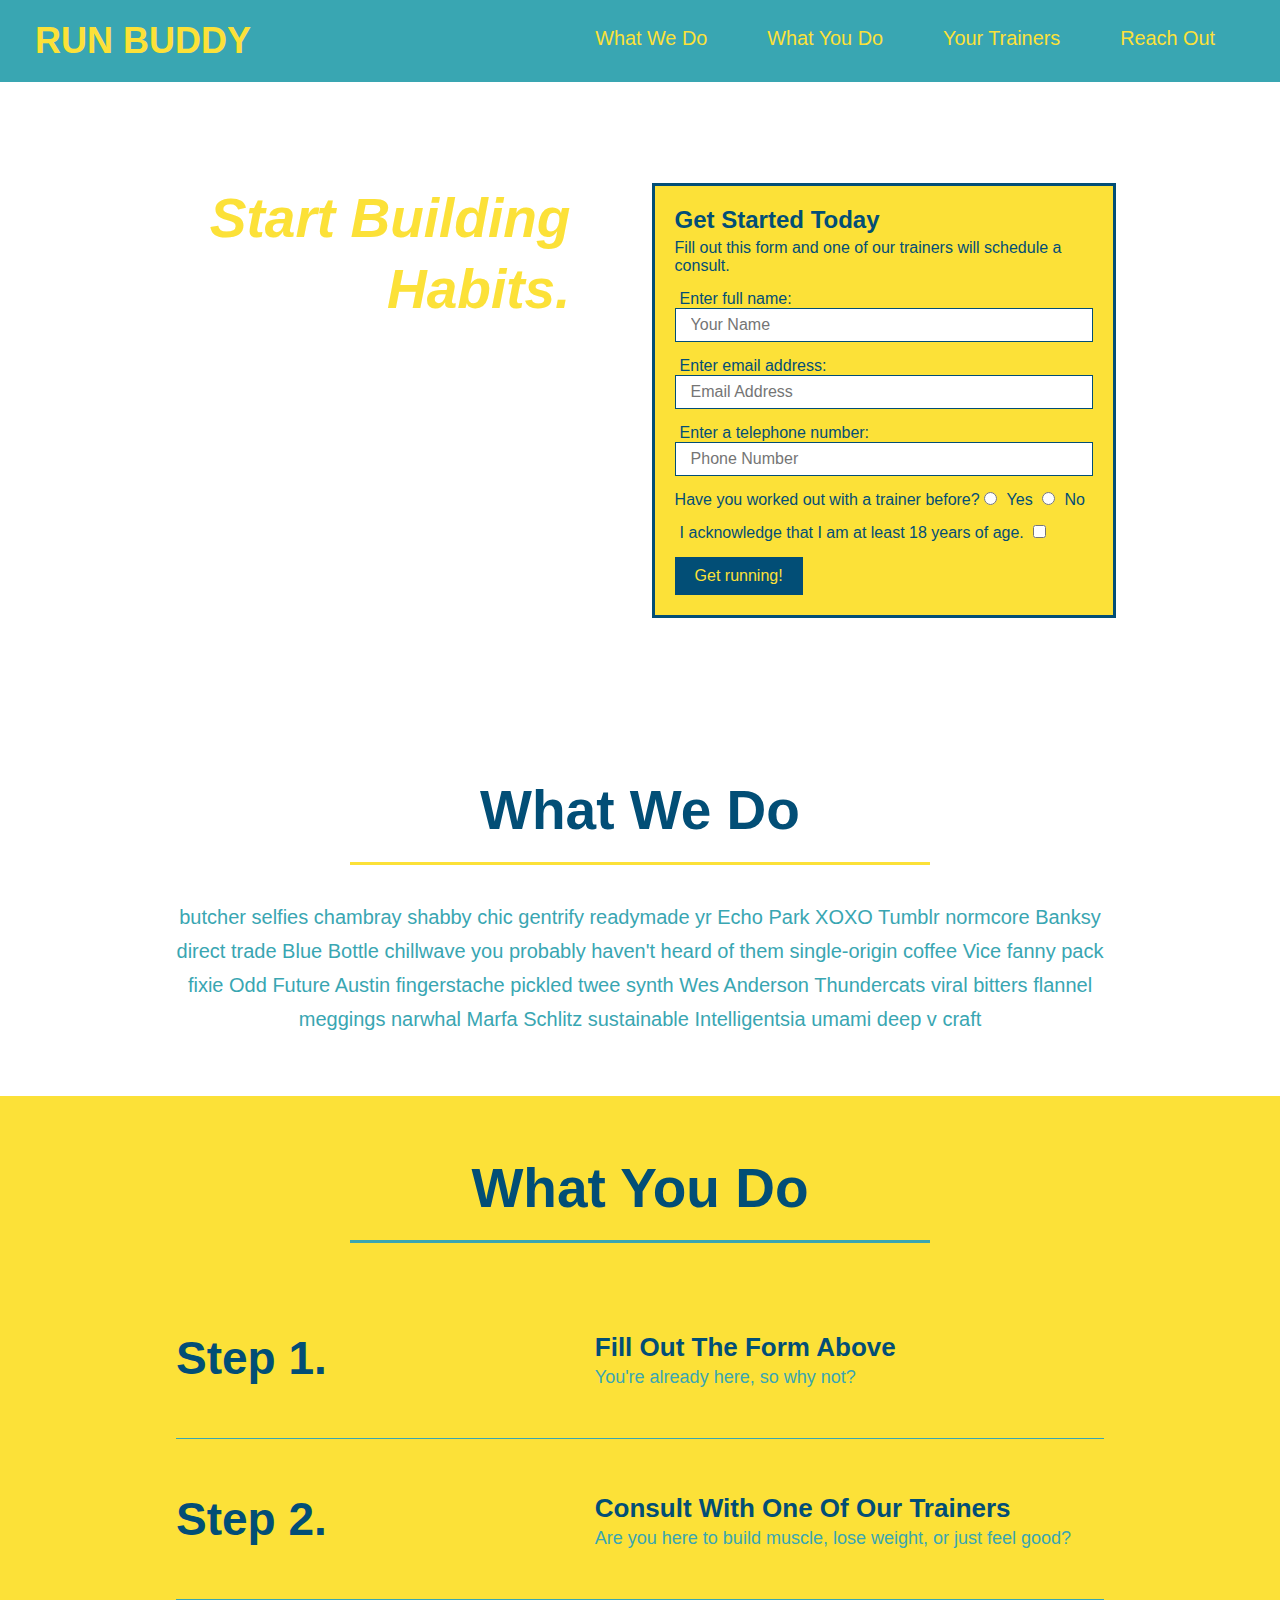
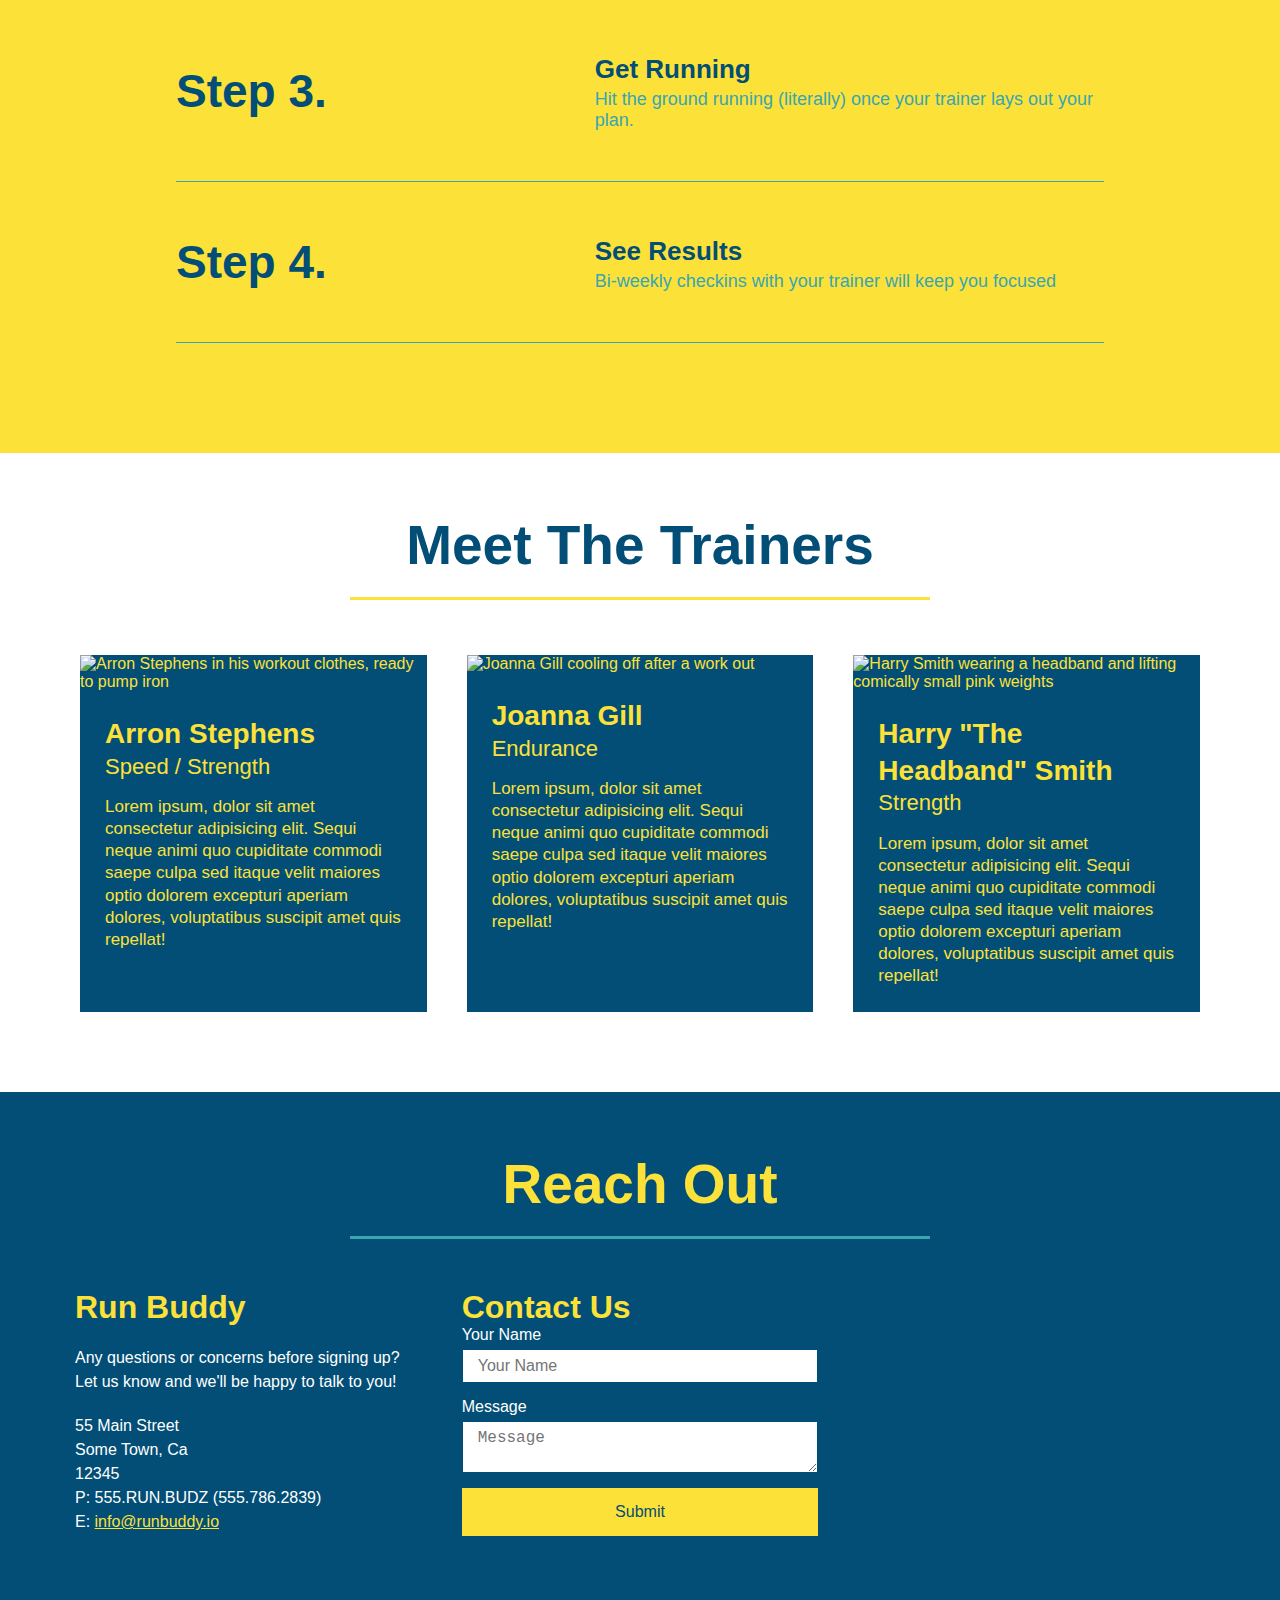
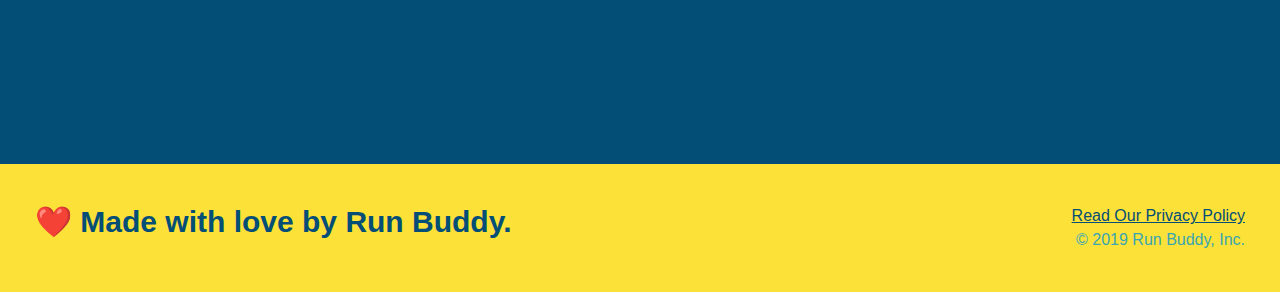
==== commit 355480ce: "make trainer section into columns" ====
--- a/hello.html
+++ b/hello.html
@@ -1,210 +1,248 @@
 <!DOCTYPE html>
 <html lang="en">
-
-<head>
-  <meta charset="UTF-8" />
-  <title>Run Buddy</title>
-  <link rel="stylesheet" href="./assets/css/style.css" />
-</head>
-
-<body>
-  <!-- navigation -->
-  <header>
-    <h1>
-      <a href="/">
-        RUN BUDDY
-      </a>
-    </h1>
-    <nav>
-      <!-- Unordered list element -->
-      <ul>
-        <!-- List item element-->
-        <li>
-          <!-- Anchor element -->
-          <a href="#what-we-do">What We Do</a>
-        </li>
-        <li>
-          <a href="#what-you-do">What You Do</a>
-        </li>
-        <li>
-          <a href="#your-trainers">Your Trainers</a>
-        </li>
-        <li>
-          <a href="#reach-out">Reach Out</a>
-        </li>
-      </ul>
-    </nav>
-  </header>
-
-  <!-- hero/jumbotron -->
-  <section class="hero">
+  <head>
+    <meta charset="UTF-8" />
+    <link rel="stylesheet" href="./assets/css/style.css">
+    <title>Run Buddy</title>
+  </head>
+  <body>
+    <!-- navigation tags - block level element -->
+    <header>
+      <h1>
+        <a href="/">RUN BUDDY</a>
+      </h1>
+      <nav>
+        <ul>
+          <li>
+            <a href="#what-we-do">What We Do</a>
+          </li>
+          <li>
+            <a href="#what-you-do">What You Do</a>
+          </li>
+          <li>
+            <a href="#your-trainers">Your Trainers</a>
+          </li>
+          <li>
+            <a href="#reach-out">Reach Out</a>
+          </li>
+          
+        </ul>
+      </nav>
+    </header>
+    <!-- end navigation -->
+
+    <!-- hero/jumbotron -->
+    <section class="hero">
       <div class="hero-cta">
-          <h2>Start building habits.</h2>
-          <p>seitan heirloom post-ironic pop-up iPhone mlkshk hella selfies fashion axe occupy readymade put a bird on it messenger bag Wes Anderson Schlitz plaid Bushwick church-key lo-fi skateboard slow-carb hashtag trust fund Williamsburg biodiesel fixie farm-to-table 8-bit banjo XOXO Banksy chillwave bicycle rights retro cliche tattooed bespoke irony mumblecore Shoreditch deep v polaroid McSweeney's bitters cray gentrify tofu Marfa you probably haven't heard of them yr banh mi asymmetrical art party selvage letterpress High Life.</p>
-    <div class="hero-form">
-      <h3>Get Started Today</h3>
-      <p>Fill out this form and one of our trainers will schedule a consult</p>
-      <form>
-        <label for="name">Enter full name:</label>
-        <input type="text" placeholder="Your Name" name="name" id="name" class="form-input" />
-        <label for="email">Enter email address:</label>
-        <input type="text" placeholder="Email Address" name="email" id="email" class="form-input" />
-        <label for="phone">Enter a telephone number:</label>
-        <input type="text" placeholder="Phone Number" name="phone" id="phone" class="form-input" />
+        <h2>Start Building Habits.</h2>
         <p>
-          Have you worked out with a trainer before?
-          <input type="radio" name="trainer-confirm" id="trainer-yes" />
-          <label for="trainer-yes">Yes</label>
-          <input type="radio" name="trainer-confirm" id="trainer-no" />
-          <label for="trainer-no">No</label>
+          seitan heirloom post-ironic pop-up iPhone mlkshk hella selfies fashion axe occupy readymade put a bird on it
+          messenger bag Wes Anderson Schlitz plaid Bushwick church-key lo-fi skateboard slow-carb hashtag trust fund
+          Williamsburg biodiesel fixie farm-to-table 8-bit banjo XOXO Banksy chillwave bicycle rights retro cliche
+          tattooed bespoke irony mumblecore Shoreditch deep v polaroid McSweeney's bitters cray gentrify tofu Marfa you
+          probably haven't heard of them yr banh mi asymmetrical art party selvage letterpress High Life.
         </p>
+      </div>
+
+      <div class="hero-form">
+        <h3>Get Started Today</h3>
+        <p>Fill out this form and one of our trainers will schedule a consult.</p>
+        <form>
+          <label for="name">Enter full name:</label>
+          <input type="text" placeholder="Your Name" id="name" name="name" class="form-input" />
+          <label for="email">Enter email address:</label>
+          <input type="email" placeholder="Email Address" id="email" name="email" class="form-input" />
+          <label for="phone">Enter a telephone number:</label>
+          <input type="tel" placeholder="Phone Number" name="phone" id="phone" class="form-input" />
+          <p>
+            Have you worked out with a trainer before? 
+            <input type="radio" name="trainer-confirm" id="trainer-yes" />
+            <label for="trainer-yes">Yes</label>
+            <input type="radio" name="trainer-confirm" id="trainer-no"/>
+            <label for="trainer-no">No</label>
+          </p>
+          <p>
+            <label for="checkbox">
+              I acknowledge that I am at least 18 years of age.
+            </label>
+            <input type="checkbox" name="checkpoint1" id="checkbox" />
+          </p>
+          <button type="submit">
+            Get running!
+          </button>
+        </form>
+      </div>
+    </section>
+    <!-- end header -->
+
+    <!-- "what we do" start - <section> -->
+    <section id="what-we-do" class="intro">
+      <div class="flex-row">
+        <h2 class="section-title primary-border">
+          What We Do
+        </h2>
+      </div>
+      <div class="flex-row">
         <p>
-          <label for="checkbox">
-            I acknowledge that I am at least 18 years of age.
-          </label>
-          <input type="checkbox" name="checkpoint1" id="checkbox" />
+          butcher selfies chambray shabby chic gentrify readymade yr Echo Park XOXO Tumblr normcore Banksy direct trade  Blue Bottle chillwave you probably haven't heard of them single-origin coffee Vice fanny pack fixie Odd Future Austin fingerstache pickled twee synth Wes Anderson Thundercats viral bitters flannel meggings narwhal Marfa Schlitz sustainable Intelligentsia umami deep v craft
         </p>
-        <button type="submit">
-          Get running!
-        </button>
-      </form>
-    </div>
-  </section>
-
-  <!-- "what we do" section -->
-  <section id="what-we-do" class="intro">
-    <h2 class="section-title primary-border">What We Do</h2>
-    <p>
-      butcher selfies chambray shabby chic gentrify readymade yr Echo Park XOXO Tumblr normcore Banksy direct trade Blue
-      Bottle chillwave you probably haven't heard of them single-origin coffee Vice fanny pack fixie Odd Future Austin
-      fingerstache pickled twee synth Wes Anderson Thundercats viral bitters flannel meggings narwhal Marfa Schlitz
-      sustainable Intelligentsia umami deep v craft
-    </p>
-  </section>
-
-  <!-- "what you do" section -->
-  <section id="what-you-do" class="steps">
-    <h2 class="section-title secondary-border">What You Do</h2>
-
-    <div>
-      <img src="./assets/images/step-1.svg" alt="" />
-      <h3>Step 1: <span>Fill Out the Form Above.</span></h3>
-      <p>You're already here, so why not?</p>
-    </div>
-
-    <div>
-      <img src="./assets/images/step-2.svg" alt="" />
-      <h3>Step 2: <span>Consult with One of Our Trainers.</span></h3>
-      <p>Are you here to build muscle, lose weight, or just feel good?</p>
-    </div>
-
-    <div>
-      <img src="./assets/images/step-3.svg" alt="" />
-      <h3>Step 3: <span>Get Running.</span></h3>
-      <p>Hit the ground running (literally) once your trainer lays out your plan.</p>
-    </div>
-
-    <div>
-      <img src="./assets/images/step-4.svg" alt="" />
-      <h3>Step 4: <span>See Results.</span></h3>
-      <p>Bi-weekly checkins with your trainer will keep you focused</p>
-    </div>
-  </section>
-
-  <!-- "meet the trainers" section -->
-  <section id="your-trainers" class="trainers">
-    <h2 class="section-title primary-border">Meet The Trainers</h2>
-    <article class="trainer">
-      <img src="./assets/images/trainer-1.jpg" alt="Arron Stephens in his workout clothes, ready to pump iron" />
-      <div class="trainer-bio text-left">
-        <h3>Arron Stephens</h3>
-        <h4>Speed / Strength</h4>
-        <p>
-          Lorem ipsum, dolor sit amet consectetur adipisicing elit. Sequi neque animi quo cupiditate commodi saepe culpa
-          sed
-          itaque velit maiores optio dolorem excepturi aperiam dolores, voluptatibus suscipit amet quis repellat!
-        </p>
-      </div>
-    </article>
-
-    <!-- second trainer bio -->
-    <article class="trainer">
-      <div class="trainer-bio text-right">
-        <h3>Joanna Gill</h3>
-        <h4>Endurance</h4>
-        <p>
-          Lorem ipsum, dolor sit amet consectetur adipisicing elit. Sequi neque animi quo cupiditate commodi saepe culpa
-          sed
-          itaque velit maiores optio dolorem excepturi aperiam dolores, voluptatibus suscipit amet quis repellat!
-        </p>
-      </div>
-      <img src="./assets/images/trainer-2.jpg" alt="Joanna Gill cooling off after a workout" />
-    </article>
-
-    <!-- third trainer bio -->
-    <article class="trainer">
-      <img src="./assets/images/trainer-3.jpg"
-        alt="Harry Smith wearing a headband and lifting comically small pink weights" />
-      <div class="trainer-bio text-left">
-        <h3>Harry "the Headband" Smith</h3>
-        <h4>Strength</h4>
-        <p>
-          Lorem ipsum, dolor sit amet consectetur adipisicing elit. Sequi neque animi quo cupiditate commodi saepe culpa
-          sed
-          itaque velit maiores optio dolorem excepturi aperiam dolores, voluptatibus suscipit amet quis repellat!
-        </p>
-      </div>
-    </article>
-  </section>
-
-  <!-- "reach out" section -->
-  <section id="reach-out" class="contact">
-    <h2 class="section-title secondary-border">Reach Out</h2>
-    <div class="contact-info">
+      </div>
+    </section>
+    <!-- end "what we do" -->
+
+    <!-- "what you do" start -->
+    <section id="what-you-do" class="steps">
+      <div class="flex-row">
+        <h2 class="section-title secondary-border">
+          What You Do
+        </h2> 
+      </div>
+      <div class="step">
+        <h3>Step 1.</h3>
+        <div class="step-info">
+          <div class="step-img">
+            <img src="./assets/images/step-1.svg" alt="" />
+          </div>
+          <div class="step-text">
+            <h4>Fill Out The Form Above</h4>
+            <p>You're already here, so why not?</p>
+          </div>
+        </div>
+      </div>
+      <div class="step">
+        <h3>Step 2.</h3>
+        <div class="step-info">
+          <div class="step-img">
+            <img src="./assets/images/step-2.svg" alt="" />
+          </div>
+          <div class="step-text">
+            <h4>Consult With One Of Our Trainers</h4>
+            <p>Are you here to build muscle, lose weight, or just feel good?</p>
+          </div>
+        </div>
+      </div>
+      <div class="step">
+        <h3>Step 3.</h3>
+        <div class="step-info">
+          <div class="step-img">
+            <img src="./assets/images/step-3.svg" alt="" />
+          </div>
+          <div class="step-text">
+            <h4>Get Running</h4>
+            <p>Hit the ground running (literally) once your trainer lays out your plan.</p>
+          </div>
+        </div>
+      </div>
+      <div class="step">
+        <h3>Step 4.</h3>
+        <div class="step-info">
+          <div class="step-img">
+            <img src="./assets/images/step-4.svg" alt="" />
+          </div>
+          <div class="step-text">
+            <h4>See Results</h4>
+            <p>Bi-weekly checkins with your trainer will keep you focused</p>
+          </div>
+        </div>
+      </div>
+    </section>
+    <!-- "what you do" end -->
+
+    <!-- "meet the trainers" start -->
+    <section id="your-trainers">
+      <div class="flex-row">
+        <h2 class="section-title primary-border">
+          Meet The Trainers
+        </h2>
+      </div>
+
+      <div class="trainers">
+        <article class="trainer">
+          <img src="./assets/images/trainer-1.jpg" alt="Arron Stephens in his workout clothes, ready to pump iron" />
+          <div class="trainer-bio">
+            <h3 class="trainer-name">Arron Stephens</h3>
+            <h4 class="trainer-role">Speed / Strength</h4>
+            <p>Lorem ipsum, dolor sit amet consectetur adipisicing elit. Sequi neque animi quo cupiditate commodi saepe culpa sed itaque velit maiores optio dolorem excepturi aperiam dolores, voluptatibus suscipit amet quis repellat!</p>
+          </div>
+        </article>
+
+        <article class="trainer">
+          <img src="./assets/images/trainer-2.jpg" alt="Joanna Gill cooling off after a work out" />
+          <div class="trainer-bio">
+            <h3 class="trainer-name">Joanna Gill</h3>
+            <h4 class="trainer-role">Endurance</h4>
+            <p>Lorem ipsum, dolor sit amet consectetur adipisicing elit. Sequi neque animi quo cupiditate commodi saepe culpa sed itaque velit maiores optio dolorem excepturi aperiam dolores, voluptatibus suscipit amet quis repellat!</p>
+            </div>
+          </article>
+
+        <article class="trainer">
+          <img src="./assets/images/trainer-3.jpg" alt="Harry Smith wearing a headband and lifting comically small pink weights" />
+          <div class="trainer-bio">
+            <h3 class="trainer-name">Harry "The Headband" Smith</h3>
+            <h4 class="trainer-role">Strength</h4>
+            <p>Lorem ipsum, dolor sit amet consectetur adipisicing elit. Sequi neque animi quo cupiditate commodi saepe culpa sed itaque velit maiores optio dolorem excepturi aperiam dolores, voluptatibus suscipit amet quis repellat!</p>
+          </div>
+        </article>
+      </div>
+    </section>
+    <!-- "meet the trainers" end -->
+
+    <!-- "reach out" start -->
+    <section id="reach-out" class="contact">
+      <div class="flex-row">
+        <h2 class="section-title secondary-border">
+          Reach Out
+        </h2>
+      </div>
+
+      <div class="contact-info">
+        <div>
+          <h3>Run Buddy</h3>
+          <p>
+            Any questions or concerns before signing up? 
+            <br/>
+            Let us know and we'll be happy to talk to you!
+          </p>
+
+          <address>
+            55 Main Street <br/>
+            Some Town, Ca <br/>
+            12345<br/>
+            P: 555.RUN.BUDZ (555.786.2839)<br/>
+            E: <a href="mailto:info@runbuddy.io">info@runbuddy.io</a>
+          </address>
+          
+        </div>
+
         <div class="contact-form">
-            <h3>Contact Us</h3>
-            <form>
-               <label for="contact-name">Your Name</label>
-               <input type="text" id="contact-name" placeholder="Your Name" />
-          
-               <label for="contact-message">Message</label>
-               <textarea id="contact-message" placeholder="Message"></textarea>
-          
-               <button type="submit">Submit</button>
-              </form>
-          </div>
-      <iframe 
-        src="https://www.google.com/maps/embed?pb=!1m18!1m12!1m3!1d3147.1079747227936!2d-120.42364418397035!3d37.92790791110593!2m3!1f0!2f0!3f0!3m2!1i1024!2i768!4f13.1!3m3!1m2!1s0x8090c49129b6ac57%3A0xb56c7eb95a2cd8bd!2sMain%20St%2C%20California%2095327!5e0!3m2!1sen!2sus!4v1616426329495!5m2!1sen!2sus"
-        style="border:0;" 
-        allowfullscreen=""
-        loading="lazy">
-      </iframe>
+          <h3>Contact Us</h3>
+          <form>
+            <label for="contact-name">Your Name</label>
+            <input type="text" id="contact-name" placeholder="Your Name" />
+        
+            <label for="contact-message">Message</label>
+            <textarea id="contact-message" placeholder="Message"></textarea>
+        
+            <button type="submit">Submit</button>
+          </form>
+        </div>
+        
+        <iframe
+          src="https://www.google.com/maps/embed?pb=!1m14!1m12!1m3!1d12182.30520634488!2d-74.0652613!3d40.2407219!2m3!1f0!2f0!3f0!3m2!1i1024!2i768!4f13.1!5e0!3m2!1sen!2sus!4v1561060983193!5m2!1sen!2sus"
+          frameborder="0" style="border:0" allowfullscreen>
+        </iframe>
+      </div>
+    </section>
+    <!-- "reach out" end -->
+
+    <!-- footer -->
+    <footer>
+      <h2>❤️ Made with love by Run Buddy.</h2>
       <div>
-        <h3>Run Buddy</h3>
-        <p>
-          Any questions or concerns before signing up?
-          <br />
-          Let us know and we'll be happy to talk to you!
-        </p>
-        <address>
-          55 Main Street <br />
-          Some Town, Ca <br />
-          12345<br />
-          P: 555.RUN.BUDZ (555.786.2839)<br />
-          E: <a href="mailto:info@runbuddy.io">info@runbuddy.io</a>
-        </address>
-      </div>
-    </div>
-  </section>
-
-  <!-- footer -->
-  <footer>
-    <h2>❤️ Made with love by Run Buddy.</h2>
-    <div>
-      <a href="#privacy-policy.html">Read Our Privacy Policy</a><br />
-      &copy; 2019 Run Buddy, Inc.
-    </div>
-  </footer>
-</body>
-
-</html>+        <a href="./privacy-policy.html">Read Our Privacy Policy</a><br/>
+        &copy; 2019 Run Buddy, Inc.
+      </div>
+    </footer>
+    <!-- footer end -->
+  </body>
+</html>
--- a/assets/css/style.css
+++ b/assets/css/style.css
@@ -1,63 +1,76 @@
 * {
+  box-sizing: border-box;
   margin: 0;
   padding: 0;
-  box-sizing: border-box;
 }
 
 body {
-  /* more on this crazy alphanumerical value in a minute! */
   color: #39a6b2;
   font-family: Helvetica, Arial, sans-serif;
 }
 
-/* apply styles to <header> */
+
+/* HEADER / NAV BAR STYLES START */
+
 header {
   padding: 20px 35px;
   background-color: #39a6b2;
+  display: flex;
+  justify-content: space-between;
+  flex-wrap: wrap;
 }
 
 header h1 {
   font-weight: bold;
+  margin: 0;
   font-size: 36px;
   color: #fce138;
-  margin: 0;
-  display: inline;
-}
+}
+
 header a {
   text-decoration: none;
   color: #fce138;
 }
 
 header nav {
-  float: right;
   margin: 7px 0;
 }
 
-header nav ul li {
-  display: inline;
+header nav ul {
+  display: flex;
+  flex-wrap: wrap;
+  justify-content: space-between;
+  align-items: center;
+  list-style: none;
 }
 
 header nav ul li a {
   margin: 0 30px;
   font-weight: lighter;
-  font-size: 22px;
-}
-
+  font-size: 1.55vw;
+}
+
+/* HEADER / NAVBAR STYLES END */
+
+
+
+/* FOOTER STYLES START */
 footer {
   background: #fce138;
-  width: 100%;
   padding: 40px 35px;
+  display: flex;
+  justify-content: space-between;
+  flex-wrap: wrap;
+  width: 100%;
 }
 
 footer h2 {
-  display: inline;
   color: #024e76;
   font-size: 30px;
   margin: 0;
 }
 
 footer div {
-  float: right;
   line-height: 1.5;
   text-align: right;
 }
@@ -65,30 +78,45 @@
 footer a {
   color: #024e76;
 }
-
+/* END FOOTER STYLES */
+
+/* STYLE ALL SECTION TAGS */
 section {
   padding: 60px;
 }
 
-/* Hero Style Start */
+/* HERO STYLES START */
 .hero {
   background-image: url('../images/hero-bg.jpg');
-  height: 600px;
   background-size: cover;
   background-position: center;
-  position: relative;
-}
-/* Hero Style End */
+  display: flex;
+  justify-content: center;
+  flex-wrap: wrap;
+}
+
+.hero-cta {
+  width: 35%;
+  text-align: right;
+  margin: 3.5%;
+  color: #fff;
+  font-size: 18px;
+  line-height: 1.3;
+}
+
+.hero-cta h2 {
+  font-style: italic;
+  font-size: 55px;
+  color: #fce138;
+}
 
 .hero-form {
   border: 3px solid #024e76;
   background-color: #fce138;
   padding: 20px;
-  width: 500px;
-  color: #024e76;
-  position: absolute;
-  bottom: 120px;
-  right: 140px;
+  color: #024e76;
+  width: 40%;
+  margin: 3.5%;
 }
 
 .hero-form h3 {
@@ -106,7 +134,7 @@
   font-size: 16px;
   color: #024e76;
   width: 100%;
-  margin-bottom: 15px;
+  margin-bottom: 15px; 
 }
 
 .hero-form label {
@@ -119,105 +147,207 @@
   border: none;
   padding: 10px 20px;
   font-size: 16px;
-}
-
-.intro {
+} 
+/* HERO STYLES END */
+
+
+/* SECTION TITLE STYLES START */
+.section-title {
+  font-size: 55px;
+  border-bottom: 3px solid;
+  color: #024e76;
+  padding-bottom: 20px;
   text-align: center;
-}
+  margin: 0 auto 35px auto;
+  width: 50%;
+}
+
+.primary-border {
+  border-color: #fce138;
+}
+
+.secondary-border {
+  border-color: #39a6b2;
+}
+/* SECTION TITLE STYLES END */
+
+/* WHAT WE DO STYLES */
 
 .intro p {
   line-height: 1.7;
   color: #39a6b2;
   width: 80%;
+  margin: 0 auto;
   font-size: 20px;
+  text-align: center;
+}
+/* WHAT YOU DO STYLES END */
+
+
+/* WHAT YOU DO STYLES START */
+.steps { 
+  background: #fce138;
+}
+
+.step {
+  margin: 50px auto;
+  padding-bottom: 50px;
+  width: 80%;
+  border-bottom: 1px solid #39a6b2;
+  display: flex;
+  flex-wrap: wrap;
+  align-items: center;
+  justify-content: space-between;
+}
+
+.step h3 {
+  color: #024e76;
+  font-size: 46px;
+  flex: 1 30%;
+}
+
+.step-info {
+  flex: 2 70%;
+  display: flex;
+  flex-wrap: wrap;
+  align-items: center;
+}
+
+.step-img {
+  flex: 1 12%;
+  margin-right: 20px;
+}
+
+.step-img img {
+  max-width: 100%;
+}
+
+.step-text {
+  flex: 12;
+}
+
+.step-text p {
+  color: #39a6b2;
+  font-size: 18px;
+}
+
+.step-text h4 {
+  font-size: 26px;
+  line-height: 1.5;
+  color: #024e76;
+}
+
+/* WHAT YOU DO STYLES END */
+
+/* MEET THE TRAINERS START */
+.trainers {
+  width: 100%;
   margin: 0 auto;
-}
-
-.steps {
-  text-align: center;
-  background: #fce138;
-}
-
-.steps div {
-  margin-bottom: 80px;
-}
-
-.steps img {
-  width: 15%;
-  margin: 10px 0;
-}
-
-.steps h3 {
-  color: #024e76;
-  font-size: 46px;
-  margin-top: 10px;
-}
-
-.steps p {
-  color: #39a6b2;
-  font-size: 23px;
-}
-
-.steps span {
-  font-size: 38px;
-}
-
-.section-title {
-  font-size: 55px;
-  color: #024e76;
-  margin-bottom: 35px;
-  padding: 0 100px 20px 100px;
-  display: inline-block;
-  border-bottom: 3px solid;
-}
-
-.primary-border {
-  border-color: #fce138;
-}
-
-.secondary-border {
-  border-color: #39a6b2;
-}
-
-.trainers {
-  text-align: center;
+  display: flex;
+  flex-wrap: wrap;
+  justify-content: space-around;
 }
 
 .trainer {
-  width: 900px;
-  margin: 0 auto 30px auto;
+  margin: 20px;
+  flex: 1;
   background: #024e76;
   color: #fce138;
-  overflow: auto;
 }
 
 .trainer img {
-  width: 35%;
-  float: left;
+  width: 100%;
 }
 
 .trainer-bio {
-  padding: 35px;
-  float: left;
-  width: 65%;
+  padding: 25px;
+  line-height: 1.3;
 }
 
 .trainer-bio h3 {
-  font-size: 32px;
-  margin-bottom: 8px;
+  font-size: 28px;
 }
 
 .trainer-bio h4 {
   font-weight: lighter;
-  font-size: 26px;
-  margin-bottom: 25px;
+  font-size: 22px;
+  margin-bottom: 15px;
 }
 
 .trainer-bio p {
   font-size: 17px;
-  line-height: 1.3;
-}
-
+}
+/* TRAINER STYLES END */
+
+/* REACH OUT STYLES START */
+.contact {
+  background: #024e76;
+}
+
+.contact h2 {
+  color: #fce138;
+}
+
+.contact-info {
+  display: flex;
+  justify-content: space-between;
+  flex-wrap: wrap;
+}
+
+.contact-info > * {
+  flex: 1;
+  margin: 15px;
+}
+
+.contact-info iframe {
+  height: 400px;
+}
+
+.contact-info div {
+  color: white;
+}
+
+.contact-info h3 {
+  color: #fce138;
+  font-size: 32px;
+}
+
+.contact-info p, .contact-info address {
+  margin: 20px 0;
+  line-height: 1.5;
+  font-size: 16px;
+  font-style: normal;
+}
+
+.contact-form input, .contact-form textarea {
+  border: 1px solid #024e76;
+  display: block;
+  padding: 7px 15px;
+  font-size: 16px;
+  color: #024e76;
+  width: 100%;
+  margin-bottom: 15px;
+  margin-top: 5px;
+}
+
+.contact-form button {
+  width: 100%;
+  border: none;
+  background: #fce138;
+  color: #024e76;
+  text-align: center;
+  padding: 15px 0;
+  font-size: 16px;
+}
+
+.contact-info a {
+  color: #fce138;
+}
+
+
+/* REACH OUT STYLES END */
+
+/* UTILITIES */
 .text-left {
   text-align: left;
 }
@@ -226,45 +356,6 @@
   text-align: right;
 }
 
-/* REACH OUT STYLES START */
-.contact {
-  text-align: center;
-  background: #024e76;
-}
-
-.contact h2 {
-  color: #fce138;
-}
-
-.contact-info iframe {
-  width: 400px;
-  height: 400px;
-}
-
-.contact-info div {
-  width: 410px;
-  display: inline-block;
-  vertical-align: top;
-  text-align: left;
-  margin: 30px 0 0 60px;
-  color: white;
-}
-
-.contact-info h3 {
-  color: #fce138;
-  font-size: 32px;
-}
-
-.contact-info p,
-.contact-info address {
-  margin: 20px 0;
-  line-height: 1.5;
-  font-size: 20px;
-  font-style: normal;
-}
-
-.contact-info a {
-  color: #fce138;
-}
-
-/* REACH OUT STYLES END */
+.flex-row {
+  display: flex;
+}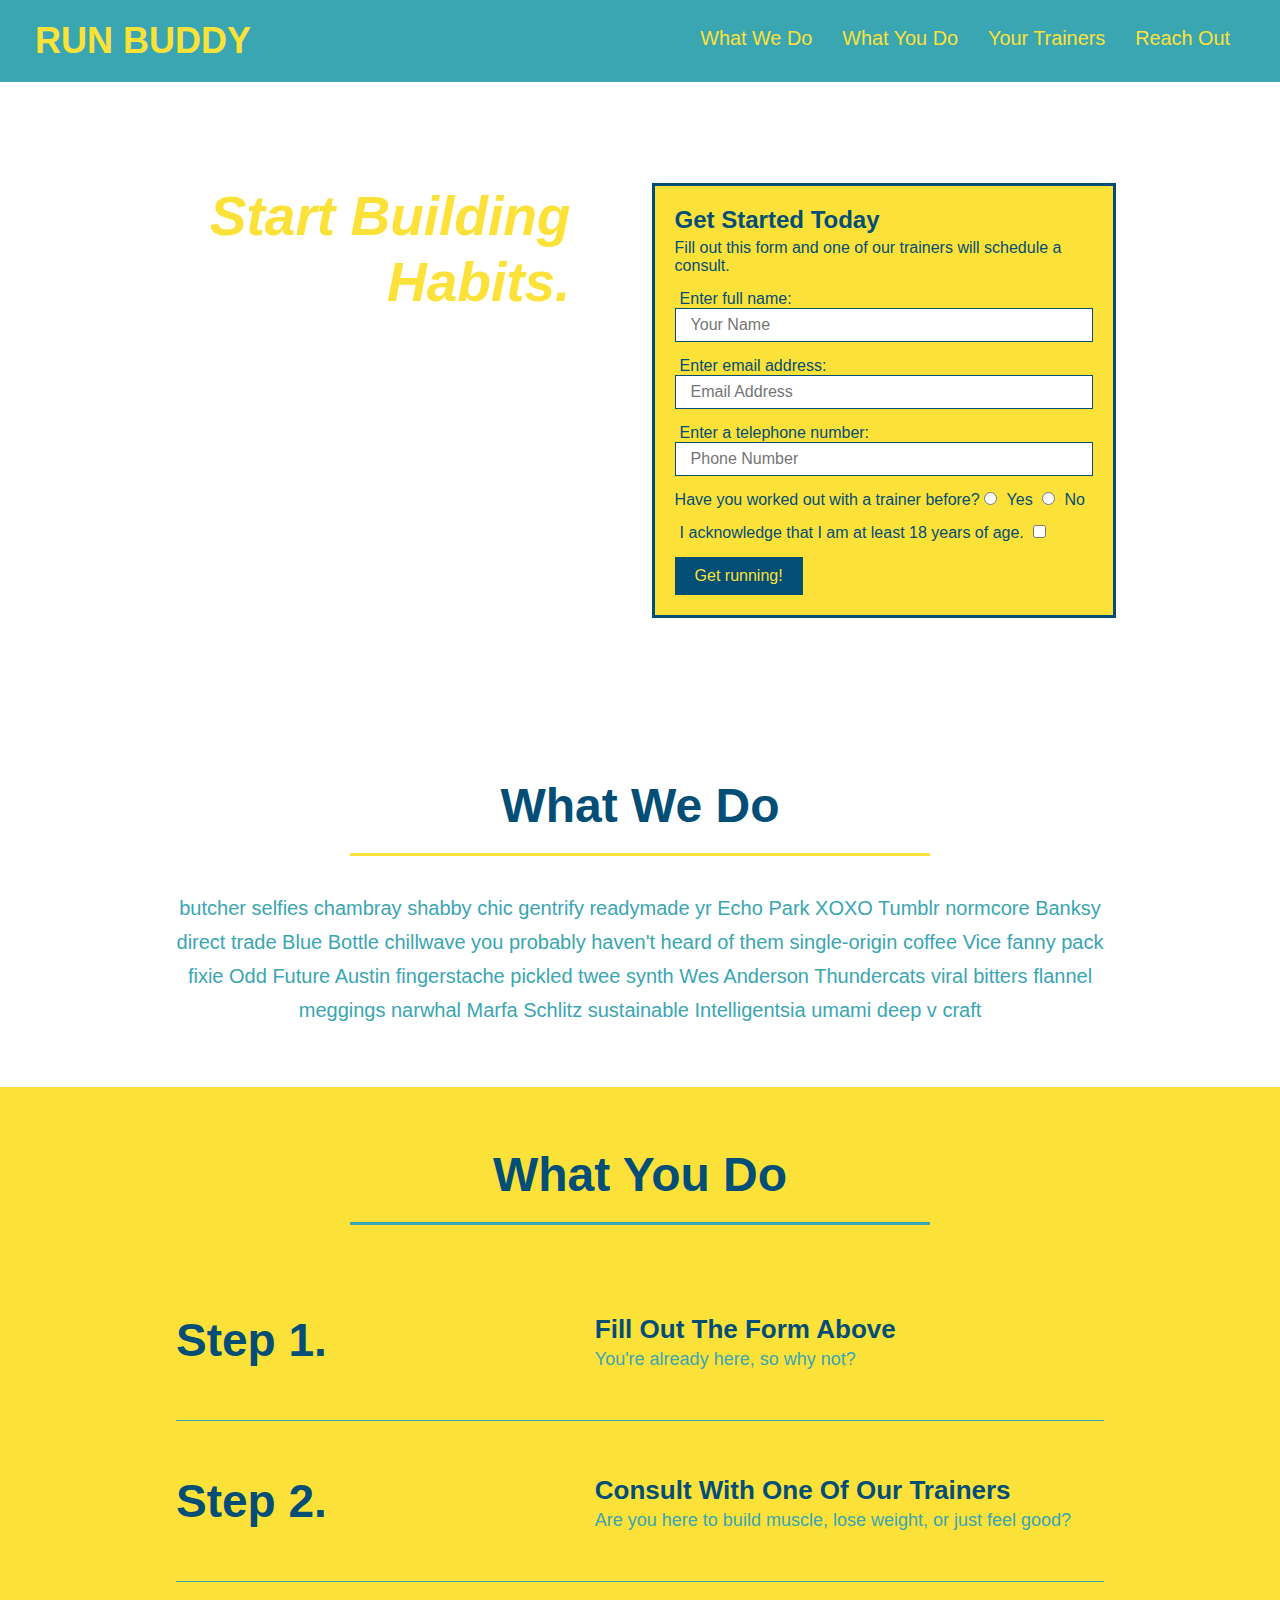
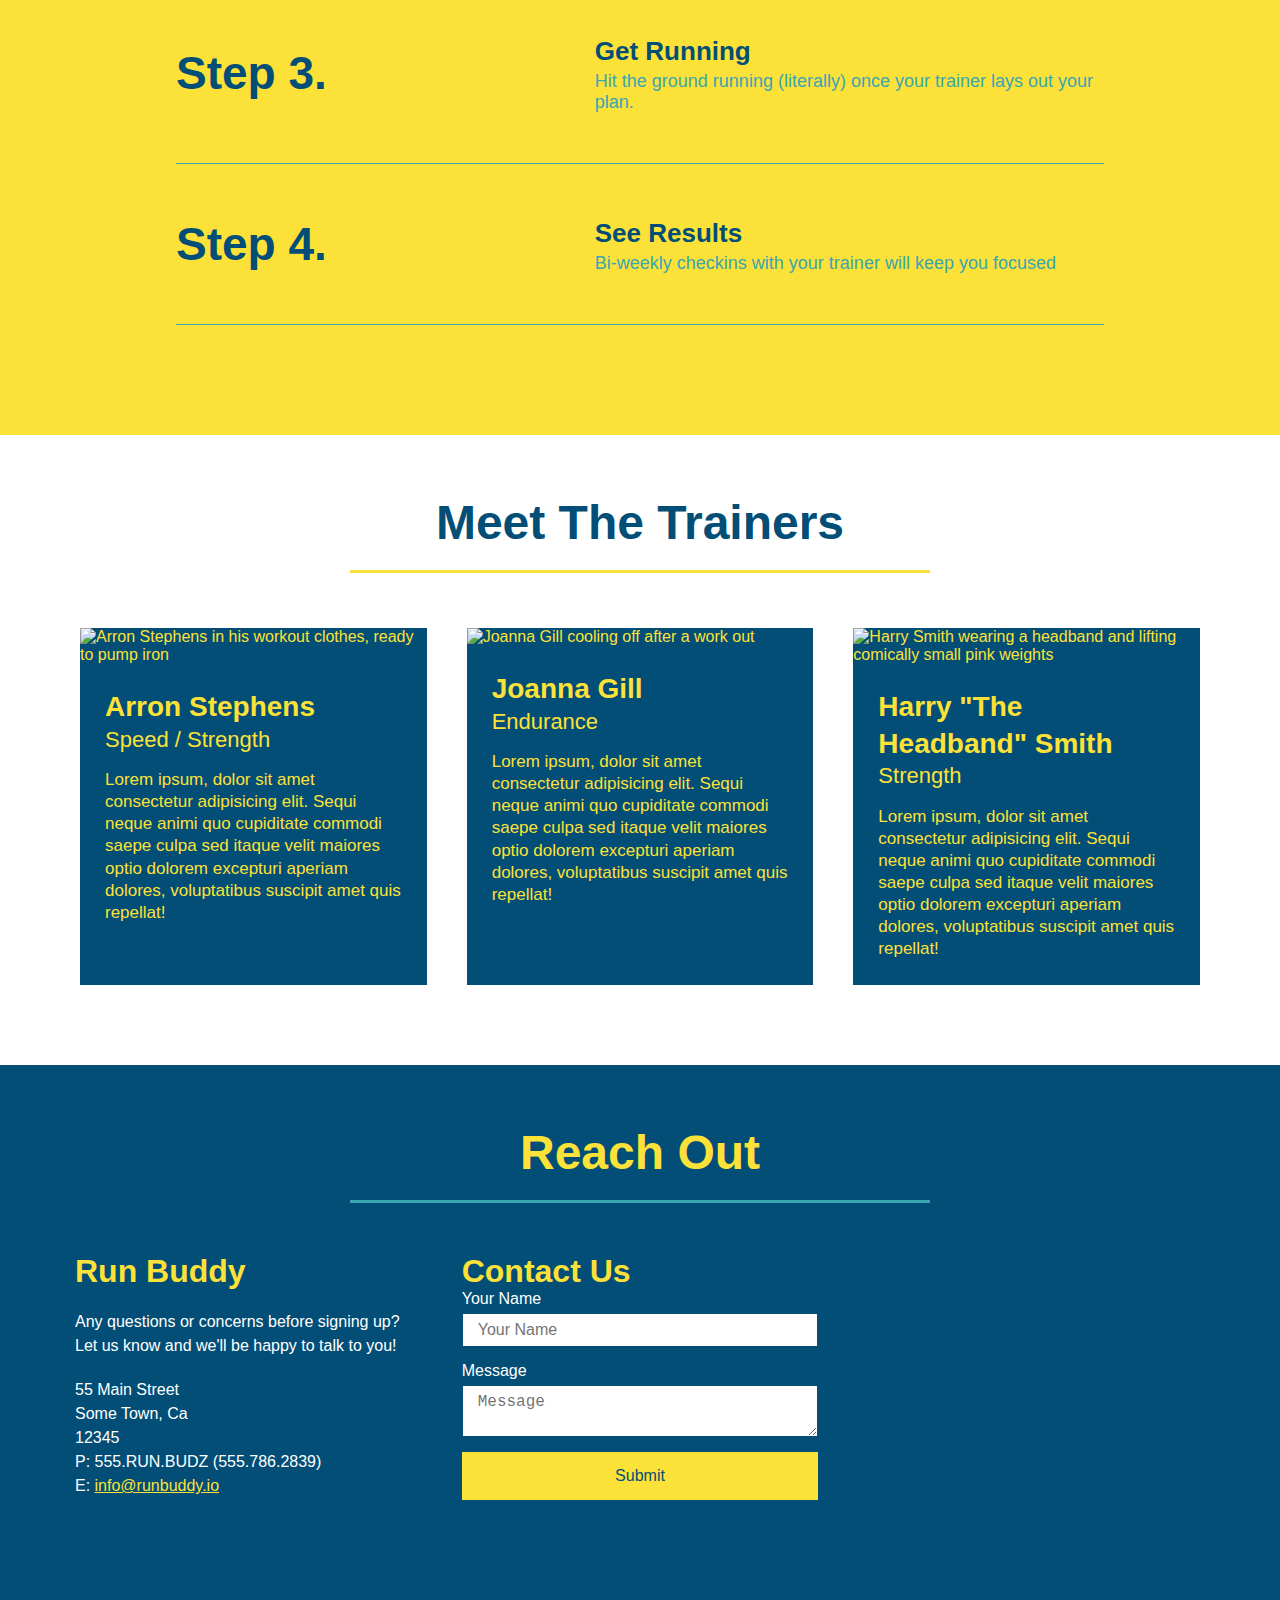
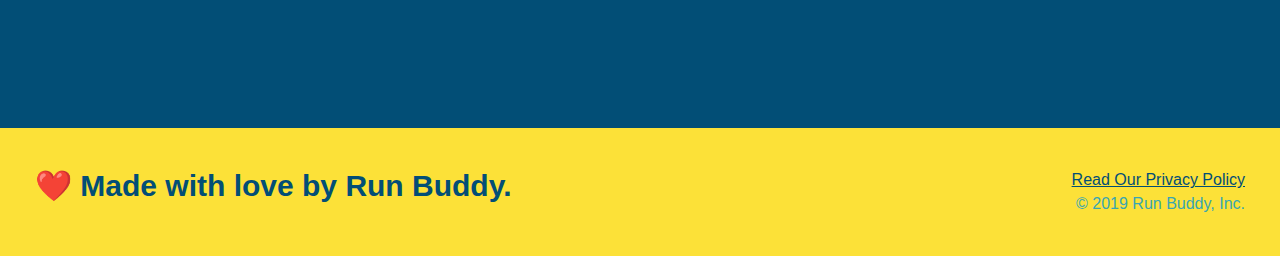
==== commit 27a62a23: "Made site mobile friendly" ====
--- a/hello.html
+++ b/hello.html
@@ -2,6 +2,7 @@
 <html lang="en">
   <head>
     <meta charset="UTF-8" />
+    <meta name="viewport" content="width=device-width, initial-scale=1.0" />
     <link rel="stylesheet" href="./assets/css/style.css">
     <title>Run Buddy</title>
   </head>
--- a/assets/css/style.css
+++ b/assets/css/style.css
@@ -45,7 +45,7 @@
 }
 
 header nav ul li a {
-  margin: 0 30px;
+  padding: 10px 15px;
   font-weight: lighter;
   font-size: 1.55vw;
 }
@@ -93,6 +93,7 @@
   display: flex;
   justify-content: center;
   flex-wrap: wrap;
+  align-items: flex-start;
 }
 
 .hero-cta {
@@ -101,7 +102,7 @@
   margin: 3.5%;
   color: #fff;
   font-size: 18px;
-  line-height: 1.3;
+  line-height: 1.2;
 }
 
 .hero-cta h2 {
@@ -153,7 +154,7 @@
 
 /* SECTION TITLE STYLES START */
 .section-title {
-  font-size: 55px;
+  font-size: 48px;
   border-bottom: 3px solid;
   color: #024e76;
   padding-bottom: 20px;
@@ -358,4 +359,114 @@
 
 .flex-row {
   display: flex;
+}
+
+/* MEDIA QUERY FOR SMALLER DESKTOP SCREENS AND SMALLER */
+@media screen and (max-width: 980px) {
+header {
+  padding-bottom: 0;
+  justify-content: center;
+  
+  header h1 {
+    width: 100%;
+    text-align: center;
+  }
+
+  header nav ul {
+    margin-top: 20px;
+    width: 100%;
+    justify-content: center;
+  }
+
+  header nav ul li a {
+    font-size: 20px;
+  }
+
+  footer h2, footer div {
+    text-align: center;
+    width: 100%;
+  }
+
+  .hero-cta, .hero-form {
+    width: 100%;
+  }
+  
+  .hero-cta {
+    text-align: center;
+  }
+
+  .section-title {
+    width: 80%;
+  }
+  
+  .trainer {
+    flex: 0 70%;
+  }
+  
+  .contact-info iframe{
+    flex: 1 100%;
+  }
+}
+
+@media screen and (max-width: 768px) {
+  section {
+    padding: 30px 15px;
+  }
+
+  section {
+    padding: 30px 15px;
+  }
+
+  .step h3 {
+    flex: 1 100%;
+    text-align: center;
+  }
+
+  .step-info {
+    flex: 2 100%;
+    text-align: center;
+    justify-content: center;
+  }
+
+  .step-img {
+    flex: 0 32%;
+    margin-right: 0;
+    margin-top: 15px;
+    margin-bottom: 15px;
+  }
+
+  .step-text {
+    flex: 100%;  
+  }
+}
+
+@media screen and (max-width: 575px) {
+
+  .hero-form button {
+    width: 100%;
+  }
+
+  .section-title {
+    width: 95%;
+  }
+
+  .intro p {
+    width: 100%;
+  }
+
+  .trainer {
+    flex: 0 100%;
+  }
+
+  .contact-info {
+    text-align: center;
+  }
+
+  .contact-info > * {
+    flex: 0 100%;
+  }
+
+  .contact-form {
+    order: 3;
+  }
 }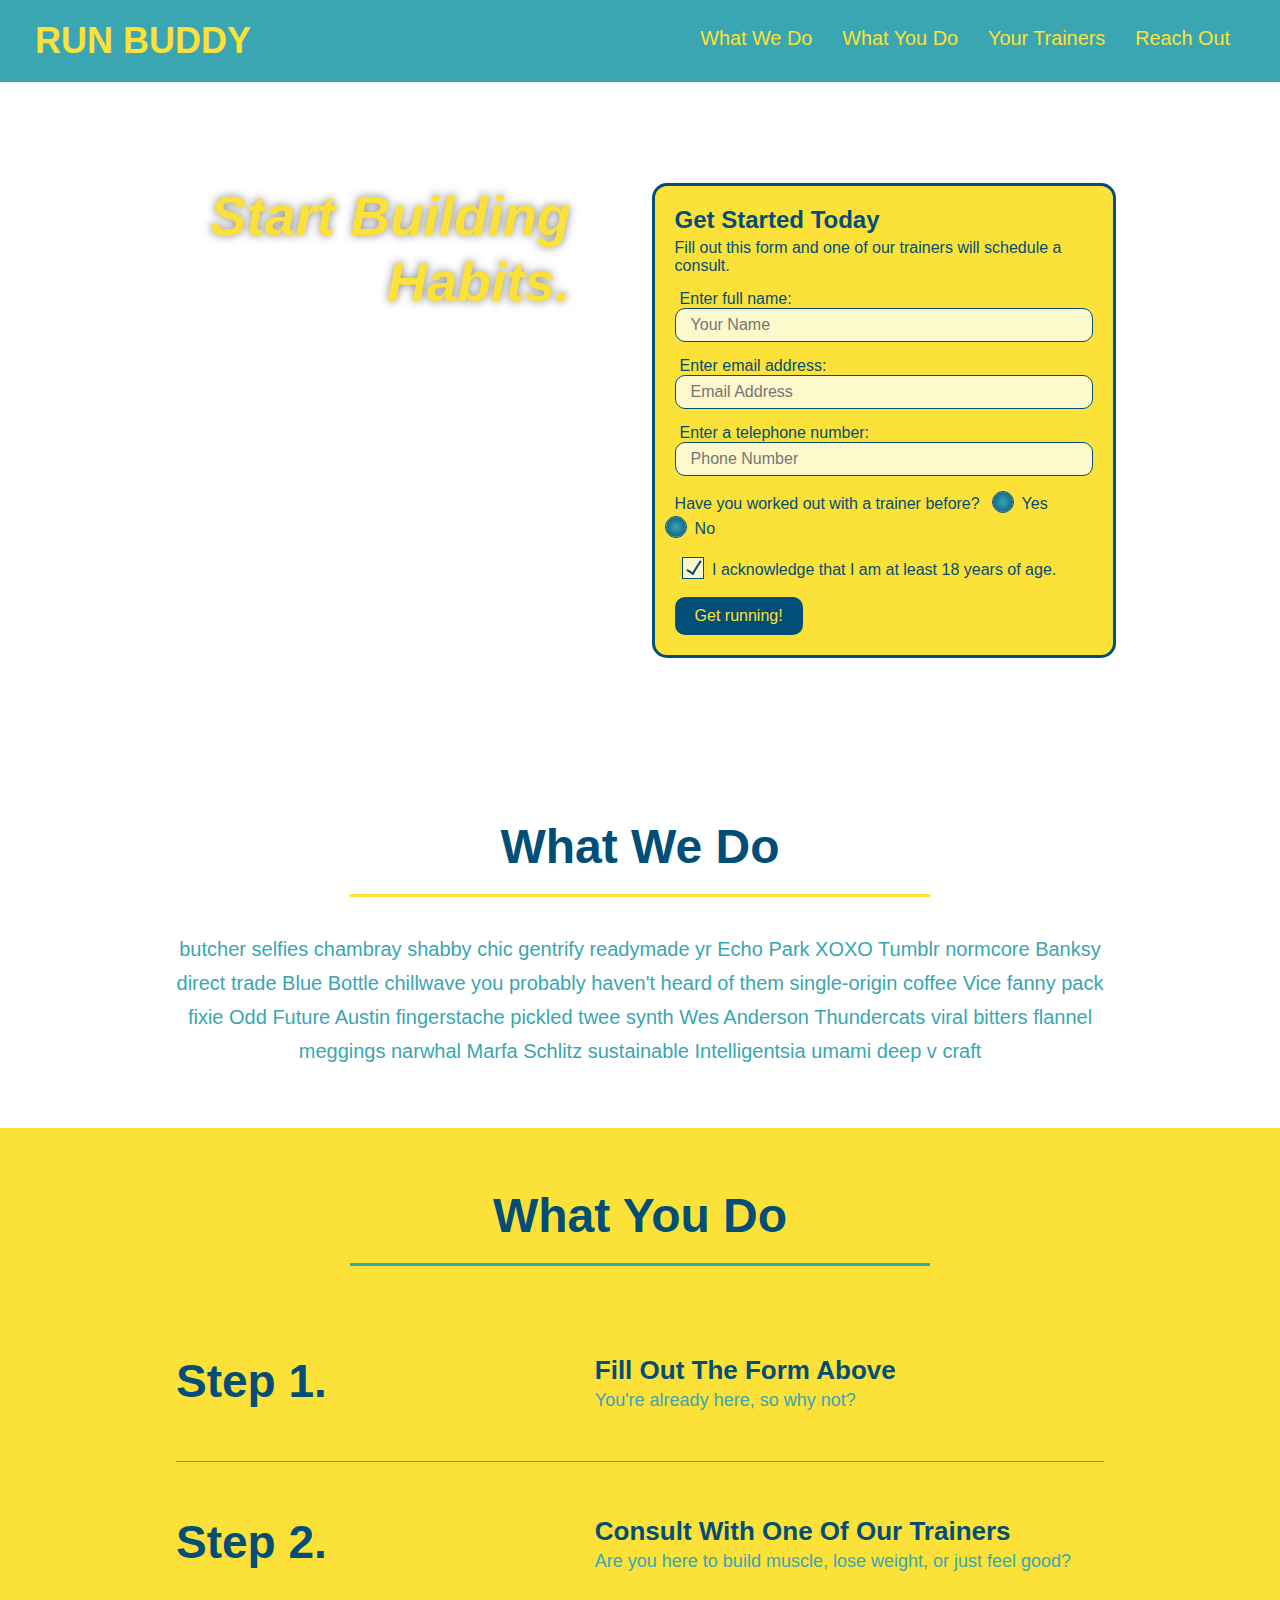
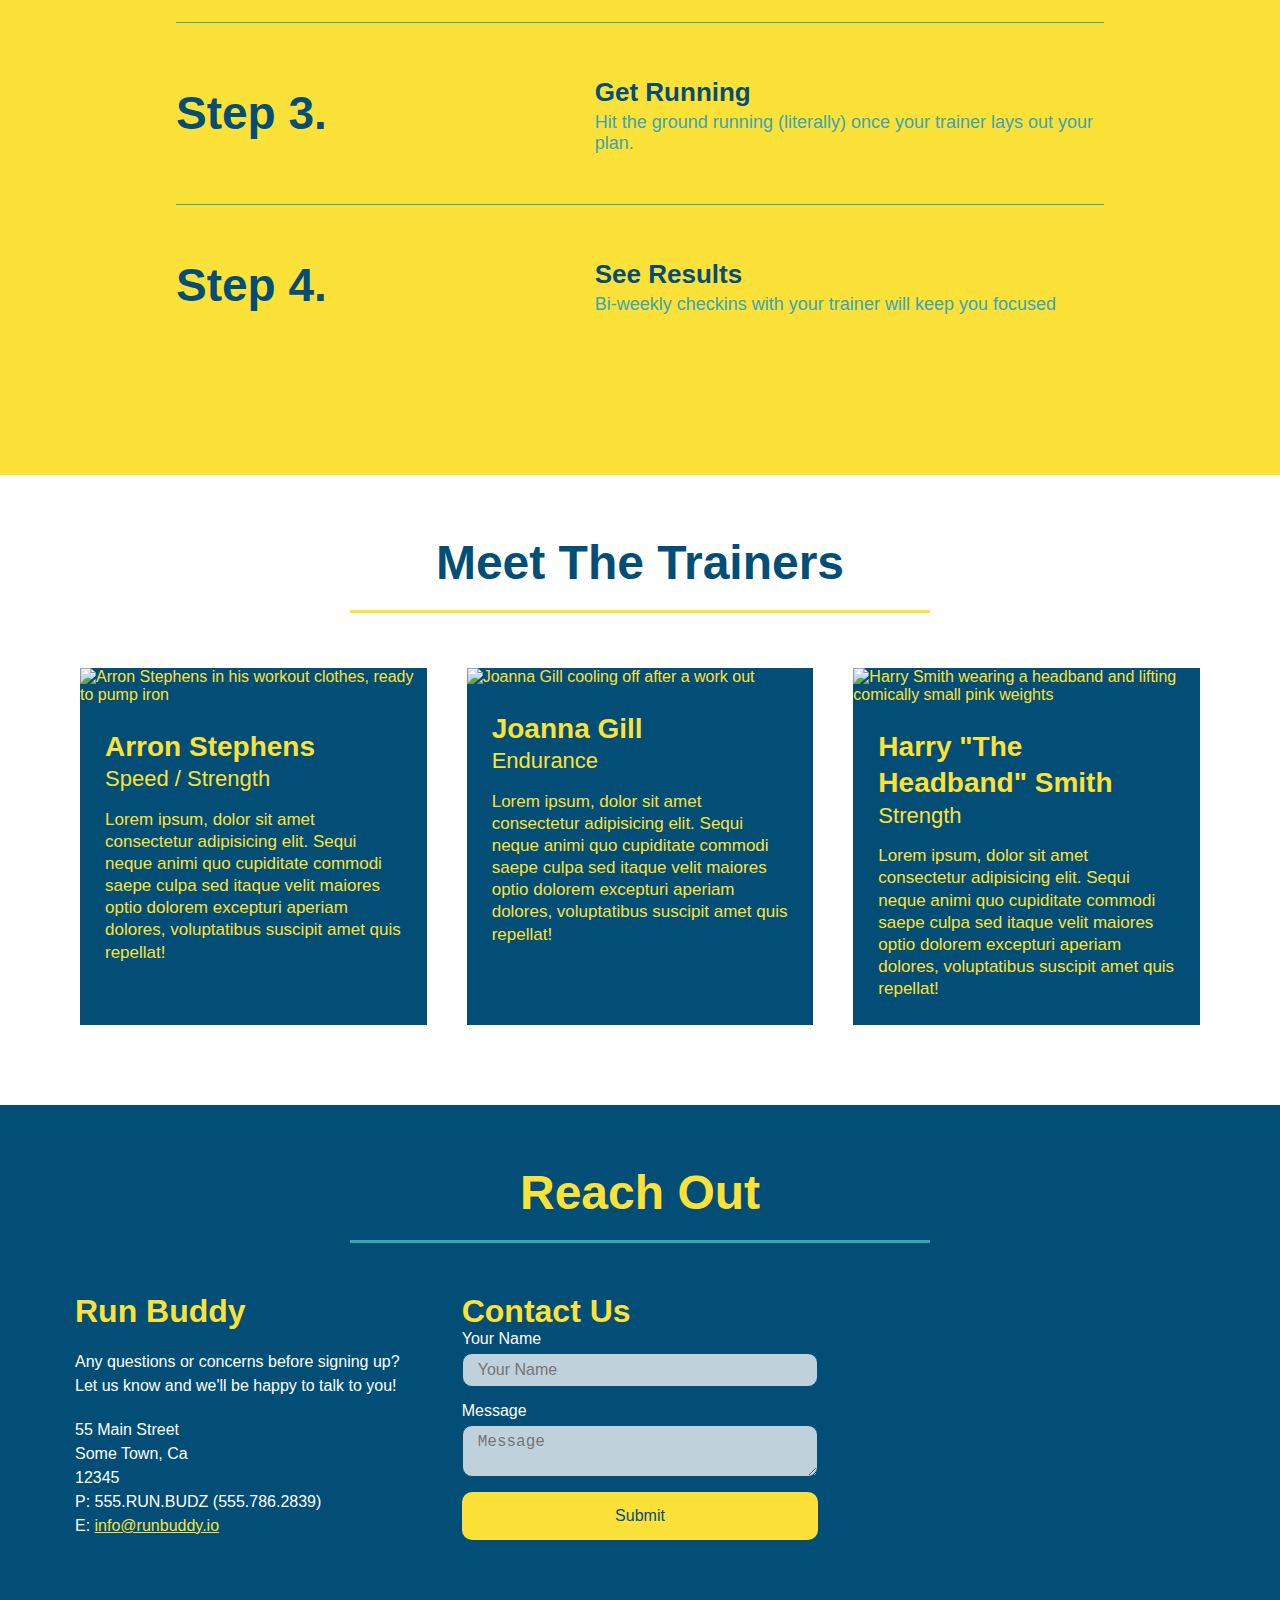
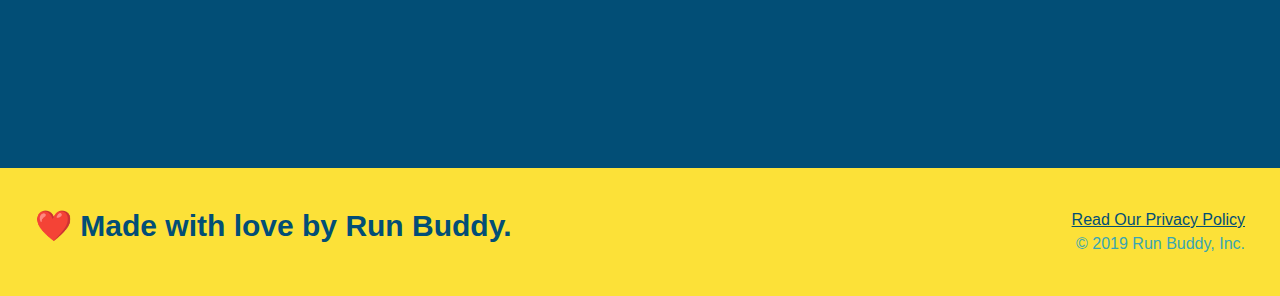
==== commit 9666669d: "final css touches" ====
--- a/hello.html
+++ b/hello.html
@@ -57,16 +57,20 @@
           <input type="tel" placeholder="Phone Number" name="phone" id="phone" class="form-input" />
           <p>
             Have you worked out with a trainer before? 
+            <span class="radio-wrapper">
             <input type="radio" name="trainer-confirm" id="trainer-yes" />
             <label for="trainer-yes">Yes</label>
+            </span>
+            <span class="radio-wrapper">
             <input type="radio" name="trainer-confirm" id="trainer-no"/>
             <label for="trainer-no">No</label>
+            </span>
           </p>
           <p>
-            <label for="checkbox">
-              I acknowledge that I am at least 18 years of age.
-            </label>
-            <input type="checkbox" name="checkpoint1" id="checkbox" />
+            <span class="checkbox-wrapper">
+              <input type="checkbox" name="age-confirm" id="checkbox" />
+              <label for="checkbox">I acknowledge that I am at least 18 years of age.</label>
+            </span>
           </p>
           <button type="submit">
             Get running!
--- a/assets/css/style.css
+++ b/assets/css/style.css
@@ -1,3 +1,9 @@
+:root {
+  --primary-color: #fce138;
+  --secondary-color: #024e76;
+  --tertiary-color: #39a6b2;
+}
+
 * {
   box-sizing: border-box;
   margin: 0;
@@ -5,7 +11,7 @@
 }
 
 body {
-  color: #39a6b2;
+  color: var(--tertiary-color);
   font-family: Helvetica, Arial, sans-serif;
 }
 
@@ -14,22 +20,31 @@
 
 header {
   padding: 20px 35px;
-  background-color: #39a6b2;
+  background-color: var(--tertiary-color);
   display: flex;
   justify-content: space-between;
   flex-wrap: wrap;
+  position: -webkit-sticky;
+  position: sticky;
+  top: 0;
+  background-image: url("../images/hero-bg.jpg");
+  background-size: cover;
+  background-position: center;
+  background-attachment: fixed;
+  background-position: 80%;
+  z-index: 9999;
 }
 
 header h1 {
   font-weight: bold;
   margin: 0;
   font-size: 36px;
-  color: #fce138;
+  color: var(--primary-color);
 }
 
 header a {
   text-decoration: none;
-  color: #fce138;
+  color: var(--primary-color);
 }
 
 header nav {
@@ -50,13 +65,20 @@
   font-size: 1.55vw;
 }
 
+header nav ul li a:hover {
+  background: var(--primary-color);
+  color: var(--secondary-color);
+  border-radius: 15px;
+  text-shadow: none;
+}
+
 /* HEADER / NAVBAR STYLES END */
 
 
 
 /* FOOTER STYLES START */
 footer {
-  background: #fce138;
+  background: var(--primary-color);
   padding: 40px 35px;
   display: flex;
   justify-content: space-between;
@@ -65,7 +87,7 @@
 }
 
 footer h2 {
-  color: #024e76;
+  color: var(--secondary-color);
   font-size: 30px;
   margin: 0;
 }
@@ -76,7 +98,7 @@
 }
 
 footer a {
-  color: #024e76;
+  color: var(--secondary-color);
 }
 /* END FOOTER STYLES */
 
@@ -90,6 +112,8 @@
   background-image: url('../images/hero-bg.jpg');
   background-size: cover;
   background-position: center;
+  background-attachment: fixed;
+  background-position: 80%;
   display: flex;
   justify-content: center;
   flex-wrap: wrap;
@@ -108,16 +132,18 @@
 .hero-cta h2 {
   font-style: italic;
   font-size: 55px;
-  color: #fce138;
+  color: var(--primary-color);
+  text-shadow: 0 0 10px rgba(0, 0, 0, 0.5);
 }
 
 .hero-form {
-  border: 3px solid #024e76;
-  background-color: #fce138;
+  border: 3px solid var(--secondary-color);
+  background-color: var(--primary-color);
   padding: 20px;
-  color: #024e76;
+  color: var(--secondary-color);
   width: 40%;
   margin: 3.5%;
+  border-radius: 15px;
 }
 
 .hero-form h3 {
@@ -129,13 +155,20 @@
 }
 
 .form-input {
-  border: 1px solid #024e76;
+  border: 1px solid var(--secondary-color);
   display: block;
   padding: 7px 15px;
   font-size: 16px;
-  color: #024e76;
+  color: var(--secondary-color);
   width: 100%;
   margin-bottom: 15px; 
+  border-radius: 10px;
+  background-color: rgba(255,255,255, 0.75);
+}
+
+.form-input:focus {
+  background-color: rgba(255,255,255, 1);
+  outline: none;
 }
 
 .hero-form label {
@@ -143,12 +176,72 @@
 }
 
 .hero-form button {
-  color: #fce138;
-  background-color: #024e76;
+  color: var(--primary-color);
+  background-color: var(--secondary-color);
   border: none;
   padding: 10px 20px;
   font-size: 16px;
+  border-radius: 10px;
 } 
+
+.hero-form button:hover {
+  background-color: var(--tertiary-color);  
+}
+
+.checkbox-wrapper input, .radio-wrapper input {
+  opacity: 0;
+}
+
+.checkbox-wrapper label, .radio-wrapper label {
+  position: relative;
+  left: 10px;
+  margin: 10px;
+  line-height: 1.6;
+}
+
+.checkbox-wrapper label::before, .radio-wrapper label::before {
+  content: "";
+  height: 20px;
+  width: 20px;
+  background: rgba(255, 255, 255, 0.75);  
+  border: 1px solid var(--secondary-color);  
+  position: absolute;
+  top: -4px;
+  left: -30px;
+}
+
+.radio-wrapper label::before {
+  border-radius: 50%;
+}
+
+.radio-wrapper label::after {
+  content: "";
+  width: 20px;
+  height: 20px;
+  border-radius: 50%;
+  background: var(--secondary-color);
+  position: absolute;
+  left: -29px;
+  top: -3px;
+  background-image: radial-gradient(circle, var(--tertiary-color), var(--secondary-color));
+}
+
+.checkbox-wrapper label::after {
+  content: "";
+  height: 6px;
+  width: 14px;
+  border-left: 2px solid var(--secondary-color);
+  border-bottom: 2px solid var(--secondary-color);
+  position: absolute;
+  left: -26px;
+  top: 1px;
+  transform: rotate(-58deg);
+}
+
+.checkbox-wrapper input:checked + label,
+.radio-wrapper input:checked + label {
+  font-weight: bold;
+}
 /* HERO STYLES END */
 
 
@@ -156,7 +249,7 @@
 .section-title {
   font-size: 48px;
   border-bottom: 3px solid;
-  color: #024e76;
+  color: var(--secondary-color);
   padding-bottom: 20px;
   text-align: center;
   margin: 0 auto 35px auto;
@@ -164,11 +257,11 @@
 }
 
 .primary-border {
-  border-color: #fce138;
+  border-color: var(--primary-color);
 }
 
 .secondary-border {
-  border-color: #39a6b2;
+  border-color: var(--tertiary-color);
 }
 /* SECTION TITLE STYLES END */
 
@@ -176,7 +269,7 @@
 
 .intro p {
   line-height: 1.7;
-  color: #39a6b2;
+  color: var(--tertiary-color);
   width: 80%;
   margin: 0 auto;
   font-size: 20px;
@@ -187,22 +280,25 @@
 
 /* WHAT YOU DO STYLES START */
 .steps { 
-  background: #fce138;
+  background: var(--primary-color);
 }
 
 .step {
   margin: 50px auto;
   padding-bottom: 50px;
   width: 80%;
-  border-bottom: 1px solid #39a6b2;
   display: flex;
   flex-wrap: wrap;
   align-items: center;
   justify-content: space-between;
 }
 
+.step:not(:last-child) {
+  border-bottom: 1px solid var(--tertiary-color);
+}
+
 .step h3 {
-  color: #024e76;
+  color: var(--secondary-color);
   font-size: 46px;
   flex: 1 30%;
 }
@@ -228,14 +324,14 @@
 }
 
 .step-text p {
-  color: #39a6b2;
+  color: var(--tertiary-color);
   font-size: 18px;
 }
 
 .step-text h4 {
   font-size: 26px;
   line-height: 1.5;
-  color: #024e76;
+  color: var(--secondary-color);
 }
 
 /* WHAT YOU DO STYLES END */
@@ -252,8 +348,8 @@
 .trainer {
   margin: 20px;
   flex: 1;
-  background: #024e76;
-  color: #fce138;
+  background: var(--secondary-color);
+  color: var(--primary-color);
 }
 
 .trainer img {
@@ -282,11 +378,11 @@
 
 /* REACH OUT STYLES START */
 .contact {
-  background: #024e76;
+  background: var(--secondary-color);
 }
 
 .contact h2 {
-  color: #fce138;
+  color: var(--primary-color);
 }
 
 .contact-info {
@@ -309,7 +405,7 @@
 }
 
 .contact-info h3 {
-  color: #fce138;
+  color: var(--primary-color);
   font-size: 32px;
 }
 
@@ -321,28 +417,40 @@
 }
 
 .contact-form input, .contact-form textarea {
-  border: 1px solid #024e76;
+  border: 1px solid var(--secondary-color);
   display: block;
   padding: 7px 15px;
   font-size: 16px;
-  color: #024e76;
+  color: var(--secondary-color);
   width: 100%;
   margin-bottom: 15px;
   margin-top: 5px;
+  border-radius: 10px;
+  background-color: rgba(255,255,255, 0.75);
+}
+
+.contact-form input:focus, .contact-form textarea:focus {
+  background-color: rgba(255,255,255, 1);
 }
 
 .contact-form button {
   width: 100%;
   border: none;
-  background: #fce138;
-  color: #024e76;
+  background: var(--primary-color);
+  color: var(--secondary-color);
   text-align: center;
   padding: 15px 0;
   font-size: 16px;
+  border-radius: 10px;
+}
+
+.contact-form button:hover {
+  color: var(--primary-color);
+  background: var(--tertiary-color);
 }
 
 .contact-info a {
-  color: #fce138;
+  color: var(--primary-color);
 }
 
 
@@ -366,10 +474,13 @@
 header {
   padding-bottom: 0;
   justify-content: center;
+  position: relative;
+}
   
   header h1 {
     width: 100%;
     text-align: center;
+    text-shadow: 0 0 10px rgba(0, 0, 0, 0.5);
   }
 
   header nav ul {
@@ -380,6 +491,7 @@
 
   header nav ul li a {
     font-size: 20px;
+    text-shadow: 0 0 10px rgba(0, 0, 0, 0.5);
   }
 
   footer h2, footer div {
